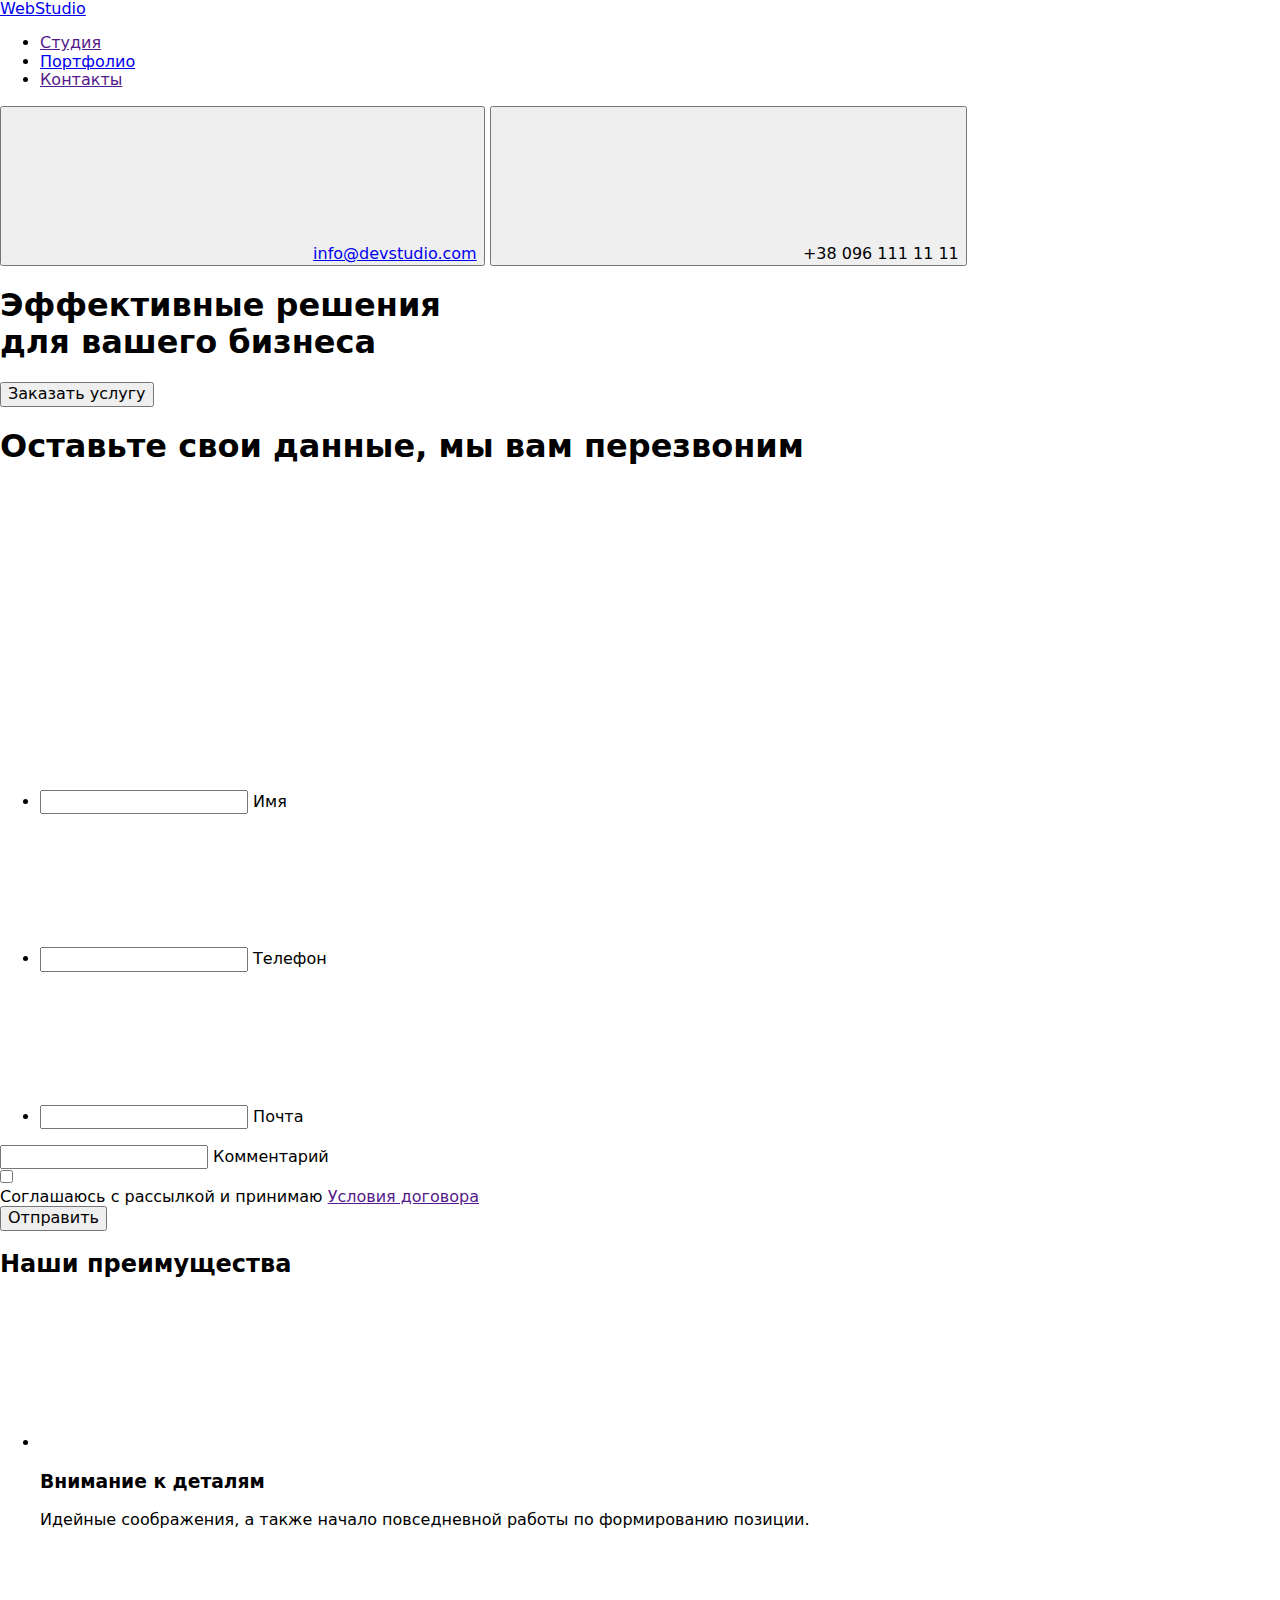
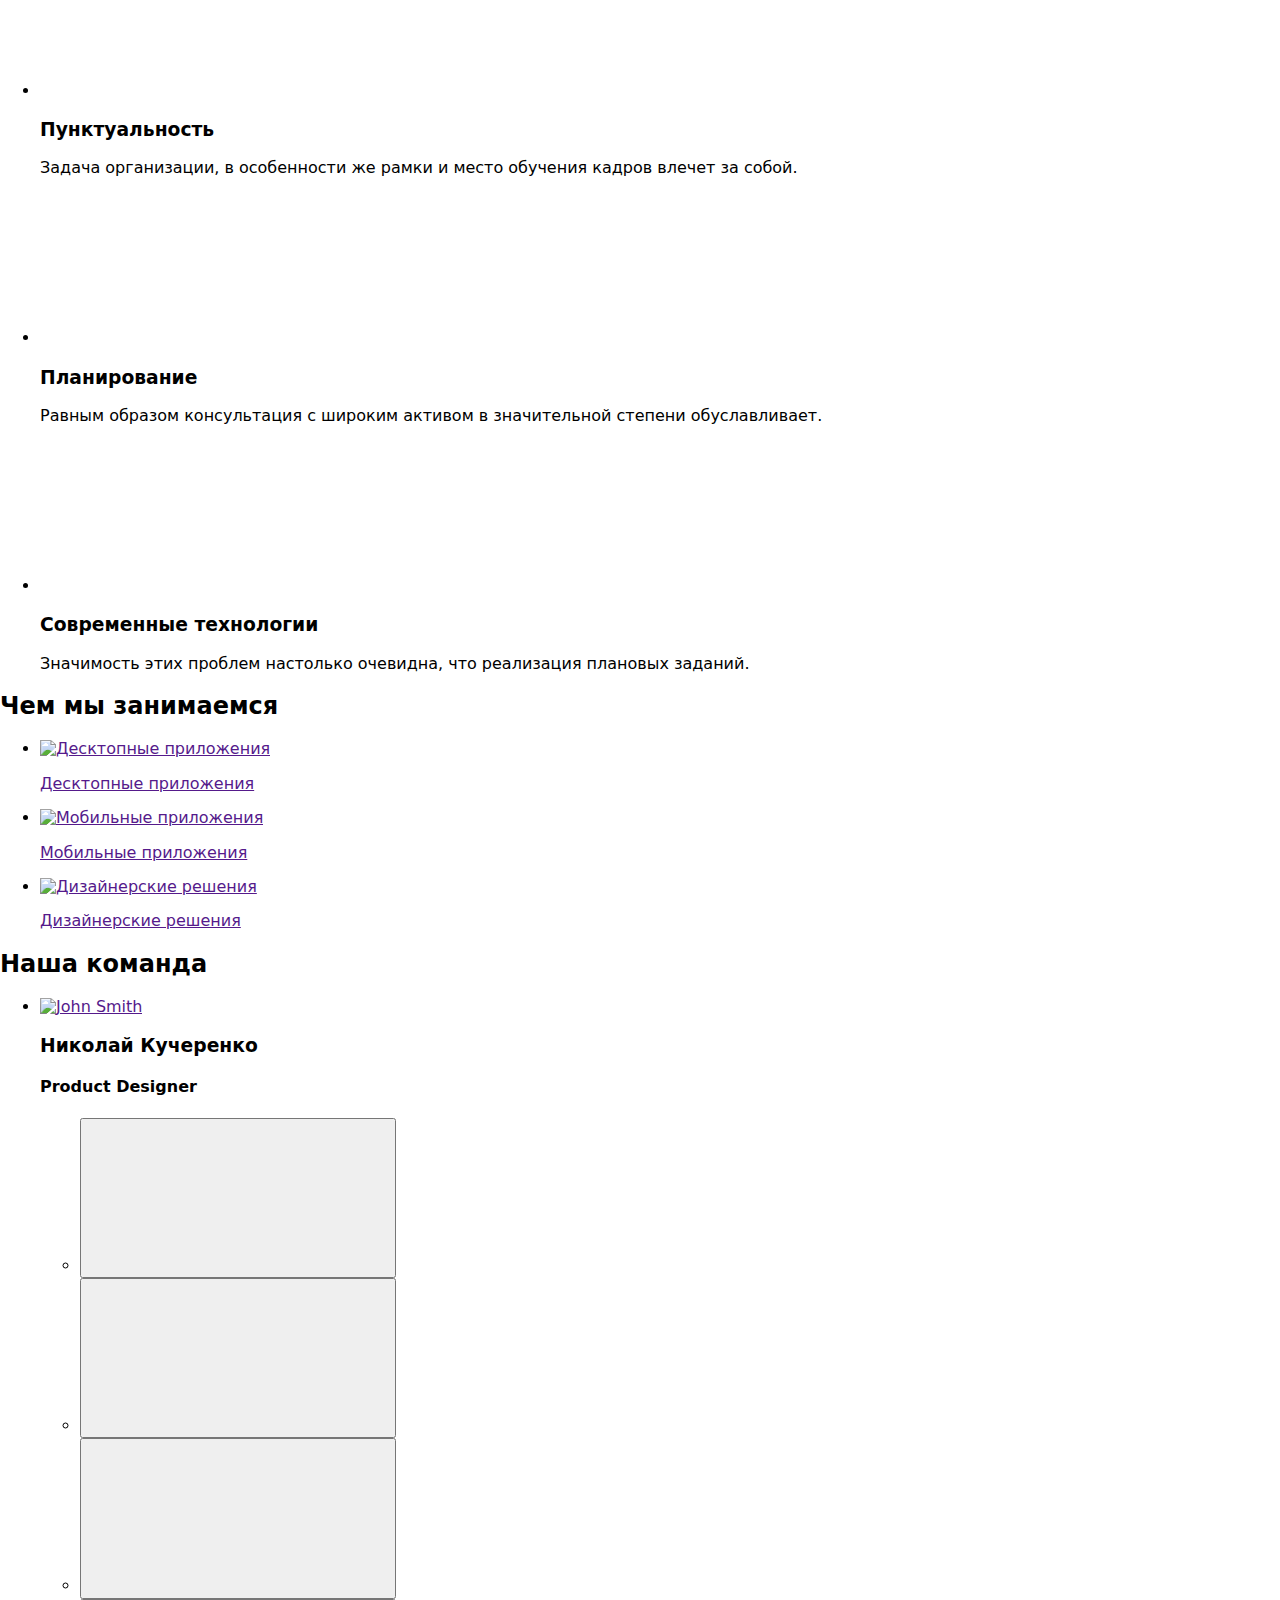
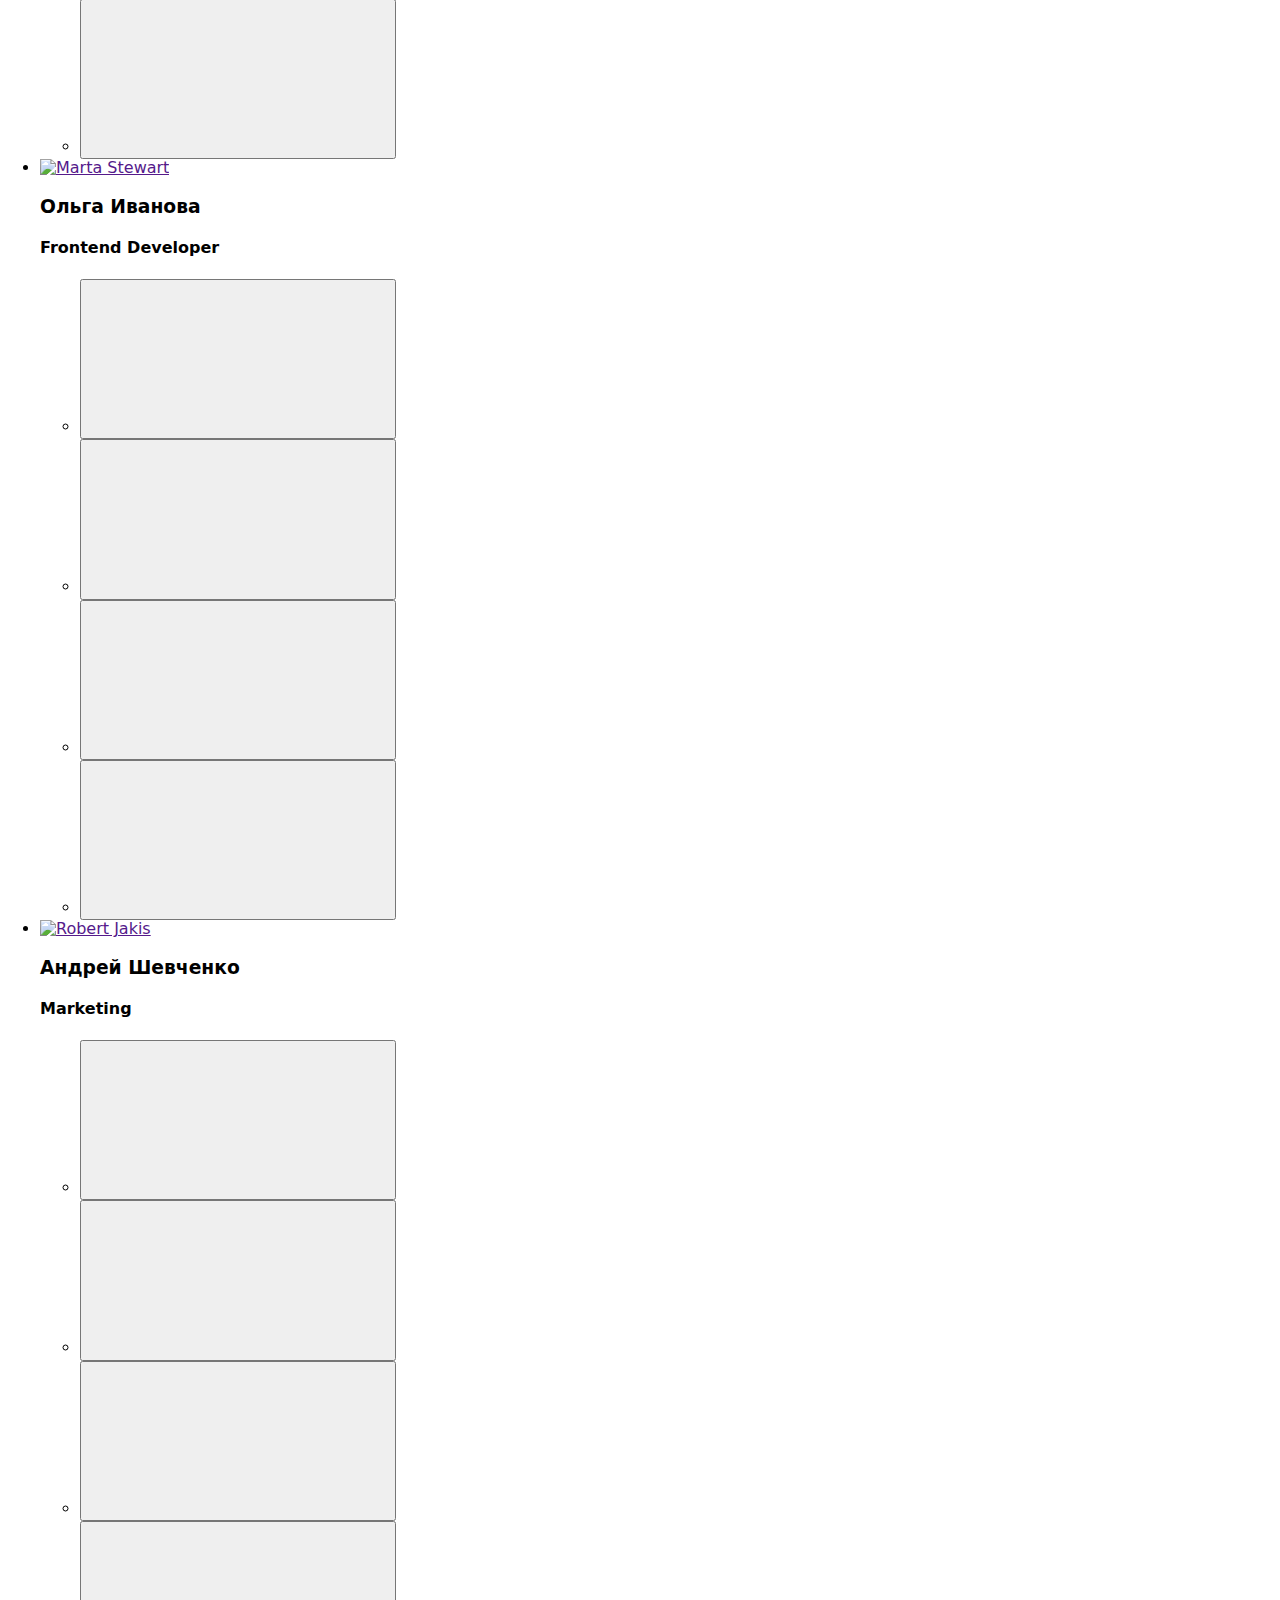
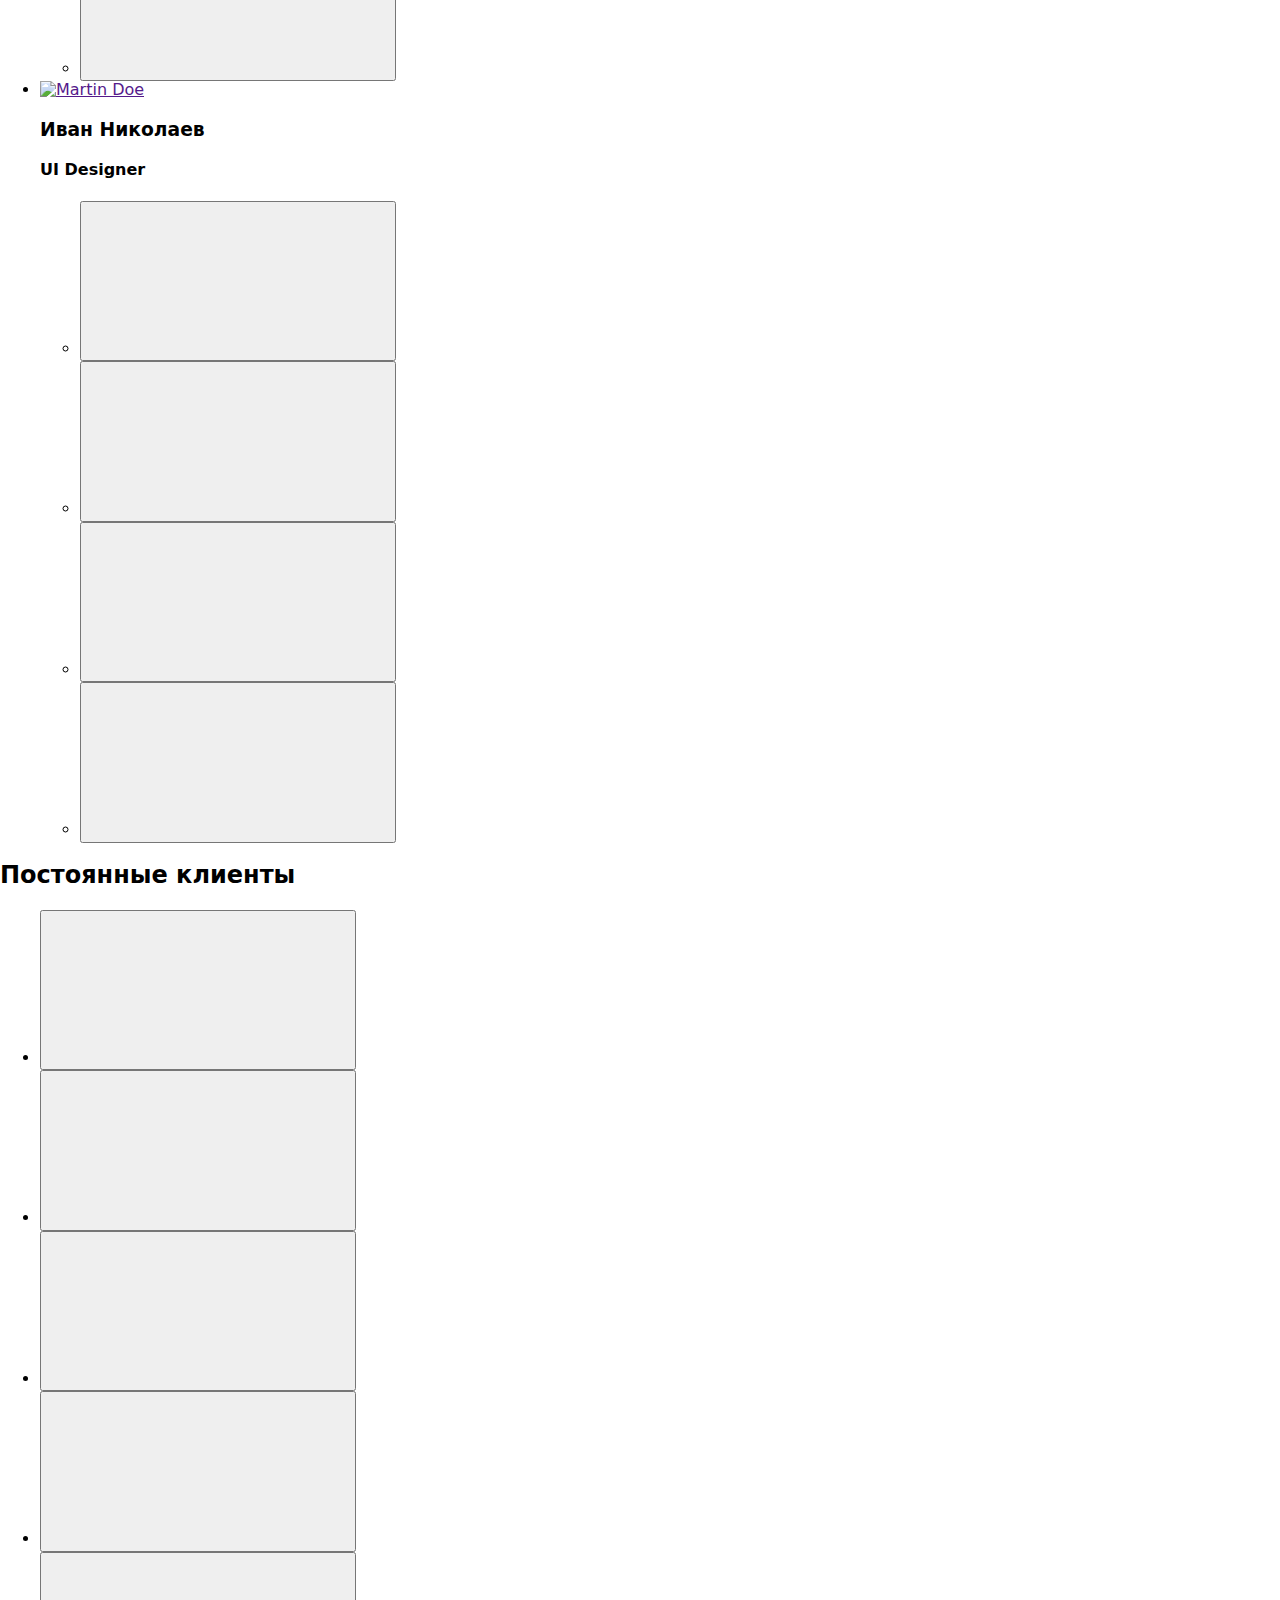
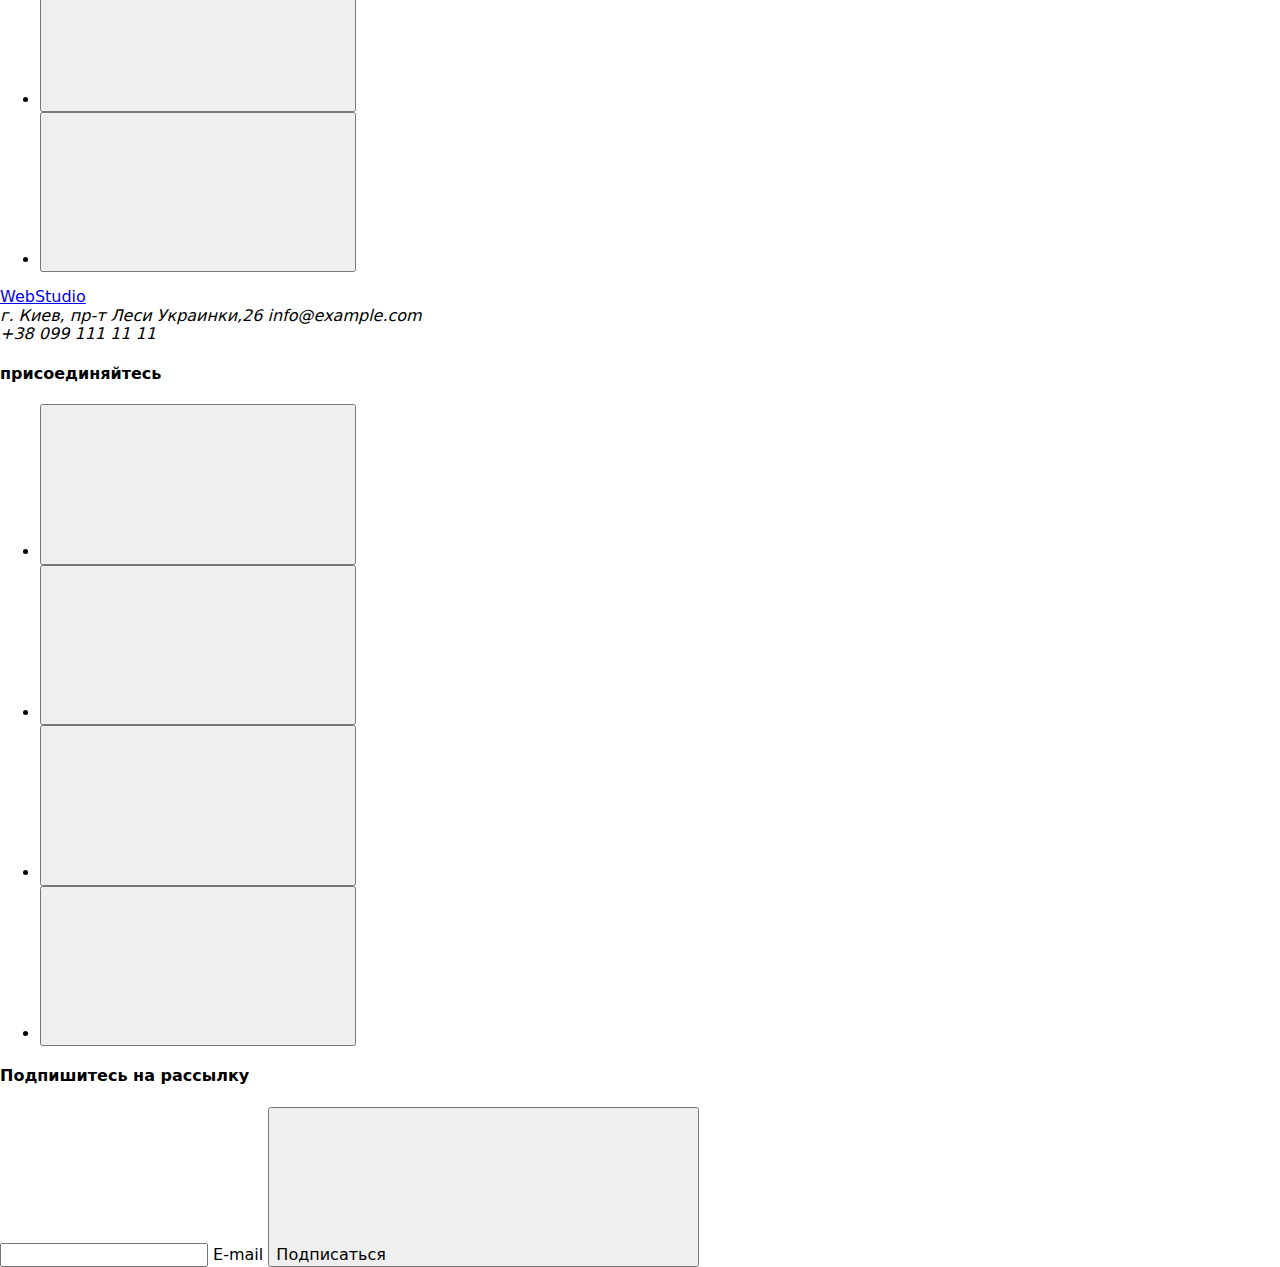
==== index.html @ 4870b4e9 "Add files via upload" ====
<!DOCTYPE html>
<html lang="ru">
  <head>
    <meta charset="UTF-8" />
    <meta name="viewport" content="width=device-width, initial-scale=1.0" />
    <title>Homework#1</title>
    <link href="https://fonts.googleapis.com/css2?family=Raleway:wght@400;700&family=Roboto:wght@400;700;900&display=swap" rel="stylesheet">
    <link rel="stylesheet" href="https://cdnjs.cloudflare.com/ajax/libs/modern-normalize/0.6.0/modern-normalize.min.css">
    <link rel="stylesheet" href="./css/style.css">
  </head>
  <body>
    <!-- header -->
      <header>
        <nav class="container no-margin">
          <div class="flex">
            <a class="logo" href="./index.html">Web<span class="black-logo">Studio</span></a>
            <ul class="list flex">
              <li><a class="nav-text interactive current " href="">Студия</a></li>
              <li><a class="nav-text interactive " href="./portfolio.html">Портфолио</a></li>
              <li><a class="nav-text interactive " href="">Контакты</a></li>
            </ul>
              <address class="flex adress">
                <div>
                  <button class="mail-button">
                    <svg class="mail-button-icon">
                    <use href="./img/sprite2.svg#icon-envelope"></use>
                    </svg>
                    <a class="e-mail-address" href="info@devstudio.com">info@devstudio.com</a>
                  </button>
                  <button class="mail-button">
                    <svg class="phone-icon">
                    <use href="./img/sprite2.svg#icon-phone"icon-phone></use>
                    </svg>
                    <span class="interactive">+38 096 111 11 11</span>
                  </button>
                </div>
              </address>
          </div>
        </nav>
      </header>
    <main>
    <!-- решения для бизнеса -->
      <section class="overlay">
        <div class="container hero">
          <h1  class="hero-title">Эффективные решения <br> для вашего бизнеса</h1>
            <button data-modal-open class="button primary">Заказать услугу</button>
              <div data-modal class="backdrop is-hidden">
                <div class="modal">
                  <h1 class="modal-title">Оставьте свои данные, мы вам перезвоним</h1>
                    <form class="form">
                      <svg data-modal-close  class="icon-cross">
                        <use href="./img/sprite3.svg#icon-cross"></use>
                      </svg>
                      <ul>
                        <li class="form-field">
                          <input class="space" type="text" name="name" id="name" placeholder=" ">
                          <label class="label" for="name">Имя</label>
                          <svg class="name icon">
                            <use href="./img/sprite3.svg#icon-name"></use>
                          </svg>
                        </li>
                        <li class="form-field">
                          <input class="space" type="text" name="tel" id="tel" placeholder=" ">
                          <label class="label" for="tel">Телефон</label>
                          <svg class="tel icon">
                            <use href="./img/sprite3.svg#icon-phone2"icon-phone2></use>
                          </svg>
                        </li>
                        <li class="form-field">
                          <input class="space" type="text" name="e-mail" id="e-mail" placeholder=" ">
                          <label class="label" for="e-mail">Почта</label>
                          <svg class="e-mail icon">
                            <use href="./img/sprite3.svg#icon-e-mail"></use>
                          </svg>
                        </li>
                      </ul>
                      <div class="comment">
                        <input class="comment-space" type="text" name="comment" id="comment">
                        <label class="label-comment" for="comment">Комментарий</label>
                      </div>
                      <div>
                        <label class="accept">
                          <input type="checkbox" name="checkbox">
                          <div class="accept-icon">Соглашаюсь с рассылкой и принимаю <a class="accent" href="">Условия договора</a></div>
                        </label>
                      </div>
                    
                  <button class="button primary">Отправить</button>
                  </form>
                </div>
              </div>
        </div>
      </section>
        <section class="section">
          <div class="container">
            <h2 class="no-margin opacity">Наши преимущества</h2>
              <ul class="flex qualities">
                <li>
                  <svg class="antenna"></svg>
                  
                    <h3 class="section-title">Внимание к деталям</h3>
                      <p class="paragraph">
                      Идейные соображения, а также начало повседневной работы по
                        формированию позиции.
                    </p>
                </li>
                <li class="block">
                  <svg class="clock"></svg>
                  
                    <h3 class="section-title">Пунктуальность</h3>
                      <p class="paragraph">
                        Задача организации, в особенности же рамки и место обучения кадров
                        влечет за собой.
                      </p>
                </li>
                <li class="block">
                  <svg class="diagram"></svg>
                  
                    <h3 class="section-title">Планирование</h3>
                      <p class="paragraph">
                        Равным образом консультация с широким активом в значительной
                        степени обуславливает.
                      </p>
                </li>
                <li class="block">
                  <svg class="astronaut"></svg>
                  
                    <h3 class="section-title">Современные технологии</h3>
                      <p class="paragraph">
                        Значимость этих проблем настолько очевидна, что реализация
                        плановых заданий.
                      </p>
                  </li>
                </ul>
            </div>
        </section>
    <!-- чем мы занимаемся -->
      <section class="section">
        <div class="container">
          <h2>Чем мы занимаемся</h2>
          <ul class="flex center just-cont">
            <li>
              
                <a href="">
                  <div class="section-item">
                <img src="./img/images/img1 (1).jpg" alt="Десктопные приложения" />
                <p class="section-text">Десктопные приложения</p>
              </div>
              </a>
            </li>
            <li>
              <a href="">
                <div class="section-item">
                <img
                  src="./img/images/img2 (1).jpg"
                  alt="Мобильные приложения"/>
                <p class="section-text">Мобильные приложения</p>
              </div>
              </a>
            </li>
            <li>
              <a href="">
                <div class="section-item">
                <img
                  src="./img/images/img3 (1).jpg"
                  alt="Дизайнерские решения"/>
                  <p class="section-text">Дизайнерские решения</p>
                </div>
                </a>
            </li>
          </ul>
        </div>
      </section>
    <!-- наша команда -->
      <section class="team-background">
        <div class="container pad">
          <h2>Наша команда</h2>
          <ul class="flex just-cont" lang="en">
            <li class="white-background">
              <a href="">
                <img src="./img/images/photo1 (1).jpg" alt="John Smith"
              /></a>
              <h3 class="interactive black-text">Николай Кучеренко</h3>
              <h4>Product Designer</h4>
              <ul class="flex around">
                <li>
                  <button class="social">
                    <svg class="social-icon">
                    <use href="./img/sprite.svg#icon-instagram"></use>
                    </svg>
                  </button>
                </li>
                <li>
                <button class="social">
                  <svg class="social-icon">
                    <use href="./img/sprite.svg#icon-twitter"></use>
                  </svg>
                </button>
                </li>
                <li>
                  <button class="social">
                    <svg class="social-icon">
                      <use href="./img/sprite.svg#icon-facebook"></use>
                    </svg>
                  </button>
                </li>
                <li>
                  <button class="social">
                    <svg class="social-icon">
                      <use href="./img/sprite.svg#icon-linkedin"></use>
                    </svg>
                  </button>
                </li>
              </ul>
            </li>
            <li class="white-background">
              <a href="">
                <img src="./img/images/photo2 (1).jpg" alt="Marta Stewart"
              /></a>
              <h3 class="interactive black-text">Ольга Иванова</h3>
              <h4>Frontend Developer</h4>
              <ul class="flex around">
                <li>
                  <button class="social">
                    <svg class="social-icon">
                      <use href="./img/sprite.svg#icon-instagram"></use>
                    </svg>
                  </button>
                </li>
                <li>
                  <button class="social">
                    <svg class="social-icon">
                      <use href="./img/sprite.svg#icon-twitter"></use>
                    </svg>
                  </button>
                </li>
                <li>
                  <button class="social">
                    <svg class="social-icon">
                      <use href="./img/sprite.svg#icon-facebook"></use>
                    </svg>
                  </button>
                </li>
                <li>
                  <button class="social">
                    <svg class="social-icon">
                      <use href="./img/sprite.svg#icon-linkedin"></use>
                    </svg>
                  </button>
                </li>
              </ul>
            </li>
            <li class="white-background">
              <a href="">
                <img src="./img/images/photo3 (1).jpg" alt="Robert Jakis"
              /></a>
              <h3 class="interactive black-text">Андрей Шевченко</h3>
              <h4>Marketing</h4>
              <ul class="flex around">
                <li>
                  <button class="social">
                    <svg class="social-icon">
                      <use href="./img/sprite.svg#icon-instagram"></use>
                    </svg>
                  </button>
                </li>
                <li>
                  <button class="social">
                    <svg class="social-icon">
                      <use href="./img/sprite.svg#icon-twitter"></use>
                    </svg>
                  </button>
                </li>
                <li>
                  <button class="social">
                    <svg class="social-icon">
                      <use href="./img/sprite.svg#icon-facebook"></use>
                    </svg>
                  </button>
                </li>
                <li>
                  <button class="social">
                    <svg class="social-icon">
                      <use href="./img/sprite.svg#icon-linkedin"></use>
                    </svg>
                  </button>
                </li>
              </ul>
            </li>
          
            </li>
            <li class="white-background">
              <a href="">
                <img src="./img/images/photo4 (1).jpg" alt="Martin Doe"
              /></a>
              <h3 class="interactive black-text">Иван Николаев</h3>
              <h4>UI Designer</h4>
              <ul class="flex around">
                <li>
                  <button class="social">
                    <svg class="social-icon">
                      <use href="./img/sprite.svg#icon-instagram"></use>
                    </svg>
                  </button>
                </li>
                <li>
                  <button class="social">
                    <svg class="social-icon">
                      <use href="./img/sprite.svg#icon-twitter"></use>
                    </svg>
                  </button>
                </li>
                <li>
                  <button class="social">
                    <svg class="social-icon">
                      <use href="./img/sprite.svg#icon-facebook"></use>
                    </svg>
                  </button>
                </li>
                <li>
                  <button class="social">
                    <svg class="social-icon">
                      <use href="./img/sprite.svg#icon-linkedin"></use>
                    </svg>
                  </button>
                </li>
              </ul>
            </li>
          </ul>
        </div>
      </section>
    <!-- постоянные клиенты -->
      <section>
        <div class="container">
        <h2>Постоянные клиенты</h2>
        <ul class="flex just-cont">
          <li>
            <button class="button-client">
              <svg class="button-icon-one">
              <use href="./img/sprite.svg#icon-logo1"></use>
              </svg>
            </button>
          </li>
          <li>
            <button class="button-client">
              <svg class="button-icon-two">
                <use href="./img/sprite.svg#icon-logo2"></use>
              </svg>
            </button>
          </li>
          <li>
            <button class="button-client">
              <svg class="button-icon-three">
                <use href="./img/sprite.svg#icon-logo3"></use>
              </svg>
            </button>
          </li>
          <li>
            <button class="button-client">
              <svg class="button-icon-four">
                <use href="./img/sprite.svg#icon-logo4"></use>
              </svg>
            </button>
          </li>
          <li>
          <button class="button-client">
            <svg class="button-icon-five">
              <use href="./img/sprite.svg#icon-logo5"></use>
            </svg>
          </button>
          </li>
          <li>
            <button class="button-client">
              <svg class="button-icon-six">
                <use href="./img/sprite.svg#icon-logo6"></use>
              </svg>
            </button>
          </li>
        </ul>
        </div>
      </section>
    </main>
    <!-- футер -->
    <footer class="bgcolor">
        <div class="container all-footer flex-base">
          <div class="footer-address">
            <a class="logo" href="./index.html">Web<span class="white">Studio</span></a>
              <address class="white">
              г. Киев, пр-т Леси Украинки,26 
              info@example.com <br>
              +38 099 111 11 11
              </address>
          </div>
          <div class="join">
            <h4>присоединяйтесь</h4>
          <ul class="flex nav-center adress">
            <li>
              <button class="social-footer">
                <svg class="social-footer-icon">
                  <use href="./img/sprite.svg#icon-instagram"></use>
                </svg>
              </button>
            </li>
            <li>
              <button class="social-footer">
                <svg class="social-footer-icon">
                  <use href="./img/sprite.svg#icon-twitter"></use>
                </svg>
              </button>
            </li>
            <li>
              <button class="social-footer">
                <svg class="social-footer-icon">
                  <use href="./img/sprite.svg#icon-facebook"></use>
                </svg>
              </button>
            </li>
            <li>
              <button class="social-footer">
                <svg class="social-footer-icon">
                  <use href="./img/sprite.svg#icon-linkedin"></use>
                </svg>
              </button>
            </li>
          </ul>
          </div>
          <div class="subscribe-section">
            <h4 class="footer flex">Подпишитесь на рассылку</h4>
            
            <form class="e-mail-button"  action="e-mail">
              <input class="subscribe" type="text" name="e-mail" placeholder=" " >
              <label class="e-mail" for="e-mail">E-mail</label>
              
            
              <button class="send ">Подписаться
                <svg class="send-icon">
                  <use href="./img/sprite3.svg#icon-icon-send"></use>
                </svg>
              </button>
            </form>
          
        </div>
    
    </footer>
    <script src="./js/modal.js"></script>
  </body>
</html>
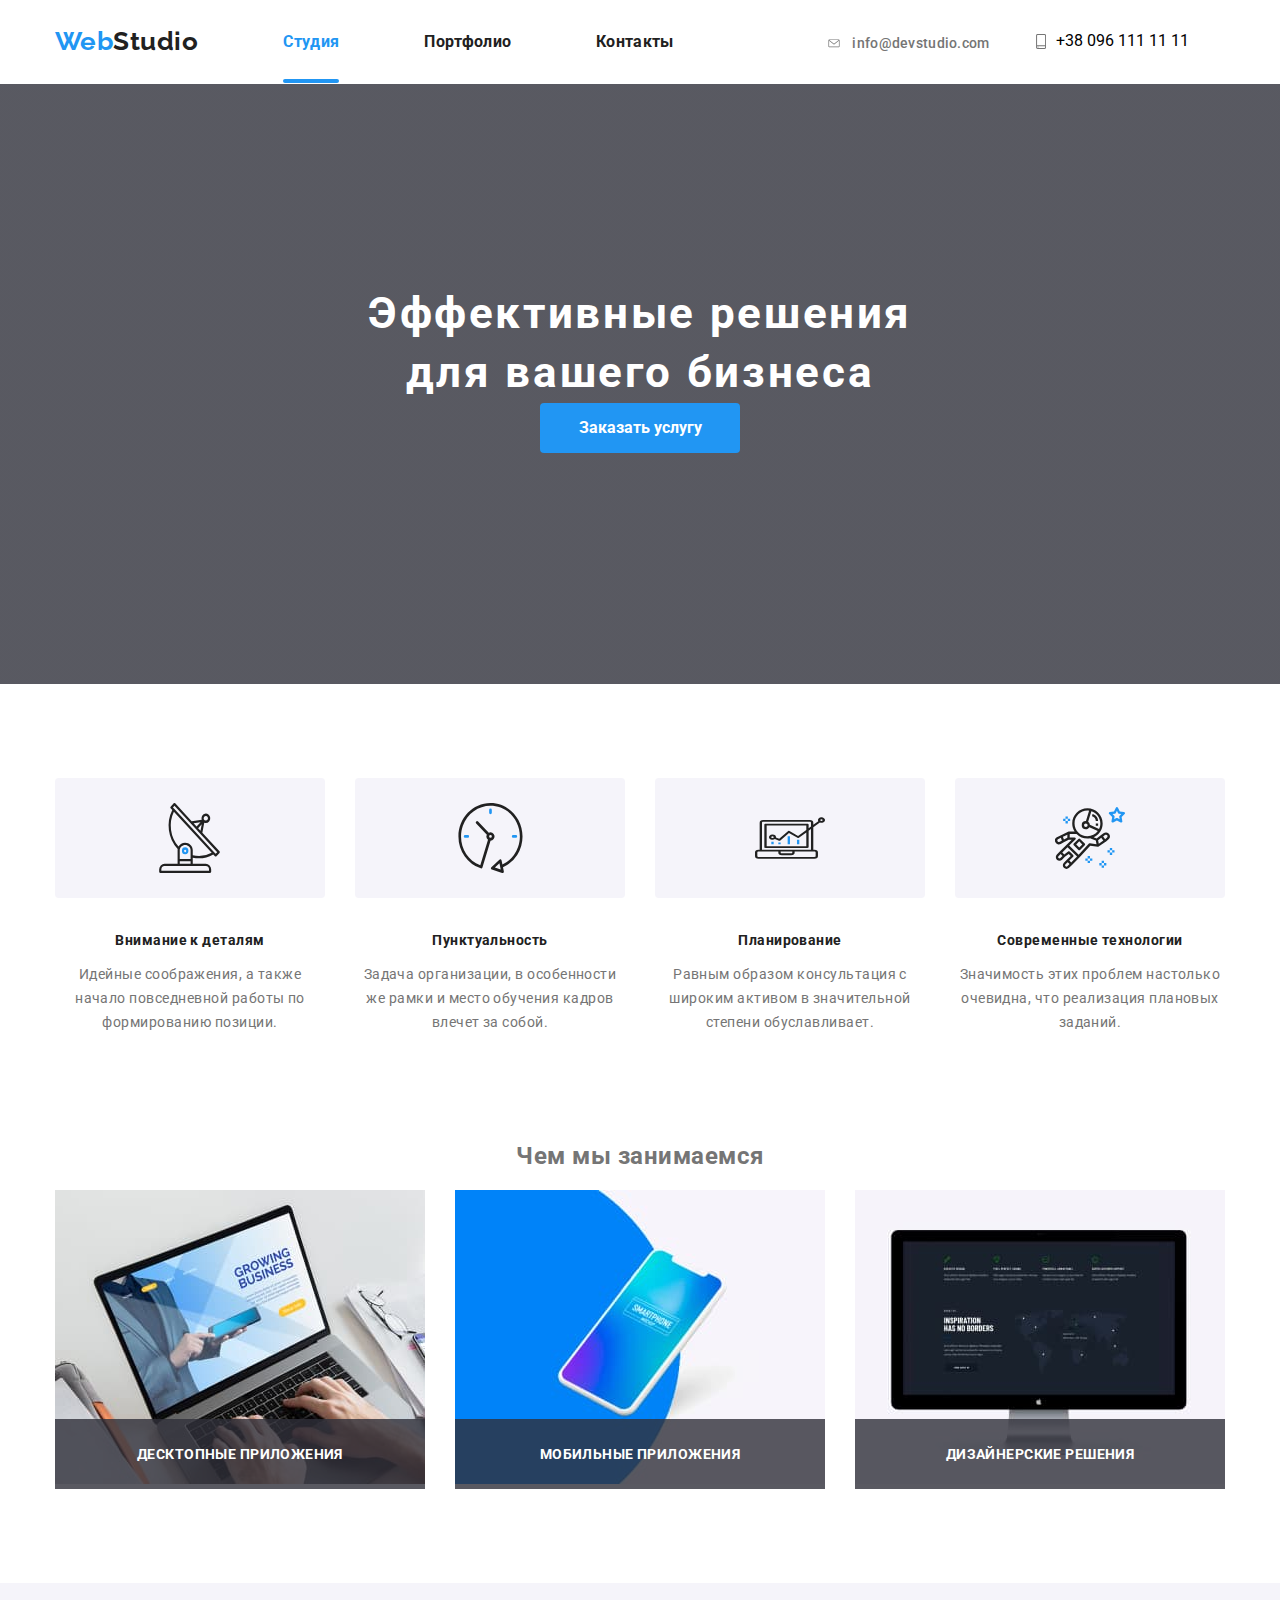
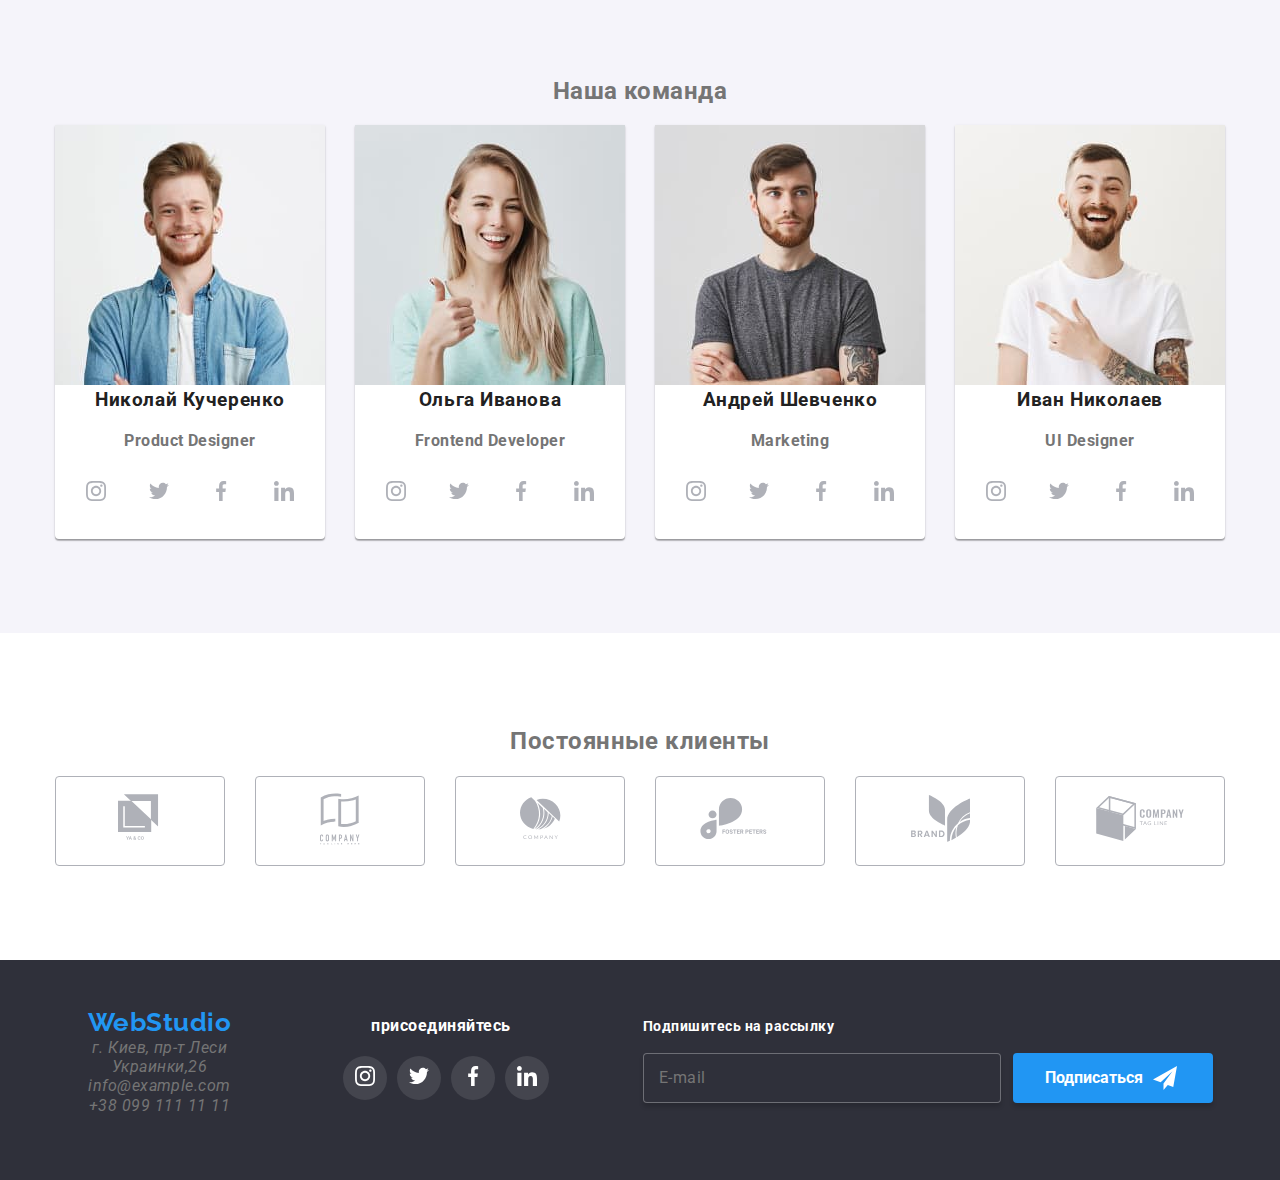
==== commit 84e479db: "sass" ====
--- a/index.html
+++ b/index.html
@@ -6,7 +6,7 @@
     <title>Homework#1</title>
     <link href="https://fonts.googleapis.com/css2?family=Raleway:wght@400;700&family=Roboto:wght@400;700;900&display=swap" rel="stylesheet">
     <link rel="stylesheet" href="https://cdnjs.cloudflare.com/ajax/libs/modern-normalize/0.6.0/modern-normalize.min.css">
-    <link rel="stylesheet" href="./css/style.css">
+    <link rel="stylesheet" href="./css/main.min.css">
   </head>
   <body>
     <!-- header -->
@@ -15,9 +15,9 @@
           <div class="flex">
             <a class="logo" href="./index.html">Web<span class="black-logo">Studio</span></a>
             <ul class="list flex">
-              <li><a class="nav-text interactive current " href="">Студия</a></li>
-              <li><a class="nav-text interactive " href="./portfolio.html">Портфолио</a></li>
-              <li><a class="nav-text interactive " href="">Контакты</a></li>
+              <li><a class="nav-text current " href="">Студия</a></li>
+              <li><a class="nav-text " href="./portfolio.html">Портфолио</a></li>
+              <li><a class="nav-text " href="">Контакты</a></li>
             </ul>
               <address class="flex adress">
                 <div>
@@ -31,7 +31,7 @@
                     <svg class="phone-icon">
                     <use href="./img/sprite2.svg#icon-phone"icon-phone></use>
                     </svg>
-                    <span class="interactive">+38 096 111 11 11</span>
+                    <span>+38 096 111 11 11</span>
                   </button>
                 </div>
               </address>
@@ -44,7 +44,7 @@
         <div class="container hero">
           <h1  class="hero-title">Эффективные решения <br> для вашего бизнеса</h1>
             <button data-modal-open class="button primary">Заказать услугу</button>
-              <div data-modal class="backdrop is-hidden">
+              <!-- <div data-modal class="backdrop is-hidden">
                 <div class="modal">
                   <h1 class="modal-title">Оставьте свои данные, мы вам перезвоним</h1>
                     <form class="form">
@@ -88,7 +88,7 @@
                   <button class="button primary">Отправить</button>
                   </form>
                 </div>
-              </div>
+              </div> -->
         </div>
       </section>
         <section class="section">
--- a/css/main.min.css
+++ b/css/main.min.css
@@ -0,0 +1,2 @@
+html{-webkit-box-sizing:border-box;box-sizing:border-box}ul{list-style:none;-webkit-padding-start:0;padding-inline-start:0;-webkit-margin-before:0;margin-block-start:0;-webkit-margin-after:0;margin-block-end:0}a{text-decoration:none}h1,h2,h3,h4,ul,p{margin-top:0}body{background:#ffffff;font-family:"Roboto", sans-serif;color:#757575;letter-spacing:0.03em;font-size:16px;line-height:1.2}.pad{padding-top:94px;padding-bottom:94px}.container{position:relative;margin-left:auto;margin-right:auto;padding-left:15px;padding-right:15px;width:1200px;text-align:center}section{margin-bottom:94px}.list{list-style:none;color:#212121}.flex{display:-webkit-box;display:-ms-flexbox;display:flex;-webkit-box-align:center;-ms-flex-align:center;align-items:center}.button{font-family:inherit;display:inline-block;border-radius:4px;margin:0;padding:0}.form-field{position:relative}.flex-container{display:-webkit-box;display:-ms-flexbox;display:flex;-ms-flex-wrap:wrap;flex-wrap:wrap}.flex-element{width:370px;margin-right:30px;margin-bottom:30px}.logo{font-family:"Raleway", sans-serif;font-weight:700;color:#2196f3;font-size:26px;line-height:1.2}.black-logo{color:#212121}.nav-text.current{color:#2196f3}.no-margin{margin-bottom:0}.nav-text{color:#212121;font-family:"Roboto", sans-serif;font-weight:700;letter-spacing:0.02em;margin-left:50px;display:block;padding-top:32px;padding-bottom:32px}.nav-text:first-child{margin-left:85px}.nav-text:hover,.nav-text:focus{color:#2196f3;-webkit-transition:250ms cubic-bezier(0.4, 0, 0.2, 1);transition:250ms cubic-bezier(0.4, 0, 0.2, 1)}.current{position:relative;display:block}.current::after{content:"";width:100%;height:4px;position:absolute;display:block;bottom:0;background-color:#2196f3;border-radius:2px}.header-margin{margin-bottom:94px}.adress{margin-left:auto}.mail-button{display:-webkit-inline-box;display:-ms-inline-flexbox;display:inline-flex;-webkit-box-align:center;-ms-flex-align:center;align-items:center;border-style:none;padding-top:32px;padding-bottom:32px;background-color:#fff;text-decoration:none;margin-right:30px;cursor:pointer}.mail-button-icon{height:11.2px;width:16px;margin-right:10px;fill:#757575}.mail-button:hover .mail-button-icon{fill:#2196f3;-webkit-transition:250ms cubic-bezier(0.4, 0, 0.2, 1);transition:250ms cubic-bezier(0.4, 0, 0.2, 1)}.phone-icon{height:15px;width:10px;margin-right:10px;fill:#757575}.mail-button:hover .phone-icon{fill:#2196f3;-webkit-transition:250ms cubic-bezier(0.4, 0, 0.2, 1);transition:250ms cubic-bezier(0.4, 0, 0.2, 1)}.e-mail-address{color:#757575;font-weight:500;font-size:14px;line-height:1.2;letter-spacing:0.02em}.mail-button:hover .e-mail-address{color:#2196f3;-webkit-transition:250ms cubic-bezier(0.4, 0, 0.2, 1);transition:250ms cubic-bezier(0.4, 0, 0.2, 1)}.overlay{background-image:-webkit-gradient(linear, left top, right top, from(rgba(47,48,58,0.8)), to(rgba(47,48,58,0.8))),url("../../img/images/header img.jpg");background-image:linear-gradient(to right, rgba(47,48,58,0.8), rgba(47,48,58,0.8)),url("../../img/images/header img.jpg");height:600px;max-width:1600px;margin-left:auto;margin-right:auto}.hero-title{font-weight:900px;font-size:44px;line-height:1.36;letter-spacing:0.06em;color:#fff;padding:200px 252px;padding-bottom:0px;margin-bottom:0}.hero-order{font-weight:700;font-size:16px;line-height:1.87px;letter-spacing:0.06em;margin-top:30px;margin-bottom:200px}.button.primary{color:#fff;background-color:#2196f3;font-weight:700;font-size:16px;line-height:30px;cursor:pointer;padding:10px 32px;border:none;width:200px;height:50px}.button{font-family:inherit;display:inline-block;border-radius:4px}.modal{position:absolute;width:528px;height:581px;-webkit-box-shadow:0px 2px 1px rgba(0,0,0,0.2),0px 1px 1px rgba(0,0,0,0.14),0px 1px 3px rgba(0,0,0,0.12);box-shadow:0px 2px 1px rgba(0,0,0,0.2),0px 1px 1px rgba(0,0,0,0.14),0px 1px 3px rgba(0,0,0,0.12);left:536px;top:160px;background-color:#fff;border-radius:4px}.modal-title{font-weight:700px;font-size:20px;line-height:1.2;text-align:center;letter-spacing:0.03em;color:#212121;margin-top:40px;margin-left:40px;margin-right:40px;margin-bottom:30px}.backdrop{position:fixed;width:1600px;height:1024px;left:0px;top:0px;background:rgba(0,0,0,0.2);z-index:3}.backdrophidden{opacity:0;pointer-events:none}.space{position:relative;border:1px solid rgba(33,33,33,0.2);-webkit-box-sizing:border-box;box-sizing:border-box;border-radius:4px;width:448px;height:40px;margin-bottom:28px;cursor:pointer;padding-left:42px}.space:focus+.label{color:#2196f3;-webkit-transform:translateY(-32px);transform:translateY(-32px)}.space:not(:placeholder-shown)+label{-webkit-transform:translateY(-36px);transform:translateY(-36px)}.space:focus ~ .icon{fill:var(--accent-color)}.space:hover,.space:focus{border:1px solid #2196F3}.label{position:absolute;left:82px;top:12px;bottom:12px;font-weight:400px;font-size:14px;line-height:1.2;letter-spacing:0.01em}.comment{position:relative}.label-comment{position:absolute;left:57px;top:12px;bottom:12px;font-weight:400px;font-size:14px;line-height:1.2;letter-spacing:0.01em}.comment:focus .label-comment{color:#2196f3;-webkit-transform:translateY(-36px);transform:translateY(-36px)}.comment-space:focus+.label-comment{color:#2196f3;-webkit-transform:translateY(-32px);transform:translateY(-32px)}.comment-space{border:1px solid rgba(33,33,33,0.2);-webkit-box-sizing:border-box;box-sizing:border-box;border-radius:4px;width:448px;height:120px;cursor:pointer;margin-bottom:20px}.name.icon{position:absolute;width:12px;height:12px;top:14px;left:60px}.tel.icon{position:absolute;width:13px;height:13px;top:13.26px;left:60px}.e-mail.icon{position:absolute;width:15px;height:12px;top:14px;left:60px}.accept{display:-webkit-box;display:-ms-flexbox;display:flex;-webkit-box-align:center;-ms-flex-align:center;align-items:center;margin-left:54px;margin-bottom:30px;font-weight:400px;font-size:14px;line-height:1.7;letter-spacing:0.03em}.icon-cross{position:absolute;top:8px;right:8px;width:30px;height:30px;border:1px solid rgba(0,0,0,0.1);border-radius:50%;padding:7px;cursor:pointer}.accent{color:#2196f3}.checkbox{position:absolute;width:1px;height:1px;margin:-1px;padding:0;border:0;clip:rect(0 0 0 0);overflow:hidden}.accept-icon{margin-left:9px}.checkbox:checked+.accept-icon{background-color:#2196f3;background-image:url("../../img/vector/icon check.svg");background-size:contain;background-color:transparent}.opacity{position:absolute;opacity:0}.block{margin-left:30px}.antenna{display:inline-block;height:120px;width:270px;margin-bottom:30px;border-radius:4px;border-style:none;background-color:#F5F4FA;background-image:url("../../img/vector/antenna 1.svg");background-size:65.32px 70px;background-repeat:no-repeat;background-position:center}.clock{display:inline-block;height:120px;width:270px;border-radius:4px;border-style:none;background-color:#F5F4FA;margin-bottom:30px;background-image:url("../../img/vector/clock 1.svg");background-size:66.96px 70px;background-repeat:no-repeat;background-position:center}.diagram{display:inline-block;height:120px;width:270px;border-radius:4px;border-style:none;background-color:#F5F4FA;margin-bottom:30px;background-image:url("../../img/vector/diagram 1.svg");background-size:70px 53.69px;background-repeat:no-repeat;background-position:center}.astronaut{display:inline-block;height:120px;width:270px;border-radius:4px;border-style:none;background-color:#F5F4FA;margin-bottom:30px;background-image:url("../../img/vector/astronaut.svg");background-size:70px 70px;background-repeat:no-repeat;background-position:center}.section-title{font-size:14px;line-height:16px;color:#212121}.paragraph{font-size:14px;line-height:24px;color:#757575}.just-cont{-webkit-box-pack:justify;-ms-flex-pack:justify;justify-content:space-between}.section-item{position:relative}.section-text{content:"";position:absolute;width:100%;height:70px;background-color:rgba(47,48,58,0.8);bottom:0;color:#fff;font-weight:bold;text-transform:uppercase;font-size:14px;line-height:1.2;letter-spacing:0.03em;margin:0;padding-top:27px}.team-background{background-color:#F5F4FA}.white-background{background-color:#fff;-webkit-box-shadow:0px 2px 1px rgba(0,0,0,0.2),0px 1px 1px rgba(0,0,0,0.14),0px 1px 3px rgba(0,0,0,0.12);box-shadow:0px 2px 1px rgba(0,0,0,0.2),0px 1px 1px rgba(0,0,0,0.14),0px 1px 3px rgba(0,0,0,0.12);border-radius:0px 0px 4px 4px}.black-text{color:#212121;letter-spacing:0.03em}.around{-webkit-box-pack:space-evenly;-ms-flex-pack:space-evenly;justify-content:space-evenly}.social{display:inline-block;height:44px;width:44px;border-radius:50%;border-style:none;padding:0;margin:0;background-color:#fff;cursor:pointer;margin-bottom:24px}.social:hover{background-color:#2196f3;-webkit-transition:250ms cubic-bezier(0.4, 0, 0.2, 1);transition:250ms cubic-bezier(0.4, 0, 0.2, 1)}.social-icon{width:20px;height:20px;fill:#AFB1B8}.social:hover .social-icon{fill:white;-webkit-transition:250ms cubic-bezier(0.4, 0, 0.2, 1);transition:250ms cubic-bezier(0.4, 0, 0.2, 1)}.button-client{-webkit-box-sizing:border-box;box-sizing:border-box;border-radius:4px;width:170px;height:90px;border:1px solid #AFB1B8;background-color:#fff;cursor:pointer}.button-client:hover,.button-client:focus{border-color:#2196f3;-webkit-transition:250ms cubic-bezier(0.4, 0, 0.2, 1);transition:250ms cubic-bezier(0.4, 0, 0.2, 1)}.button-icon-one{width:44.27px;height:49.23px;fill:#AFB1B8}.button-client:hover .button-icon-one{fill:#2196f3;-webkit-transition:250ms cubic-bezier(0.4, 0, 0.2, 1);transition:250ms cubic-bezier(0.4, 0, 0.2, 1)}.button-icon-two{width:40px;height:52px;fill:#AFB1B8}.button-client:hover .button-icon-two{fill:#2196f3;-webkit-transition:250ms cubic-bezier(0.4, 0, 0.2, 1);transition:250ms cubic-bezier(0.4, 0, 0.2, 1)}.button-icon-three{width:41px;height:42.6px;fill:#AFB1B8}.button-client:hover .button-icon-three{fill:#2196f3;-webkit-transition:250ms cubic-bezier(0.4, 0, 0.2, 1);transition:250ms cubic-bezier(0.4, 0, 0.2, 1)}.button-icon-four{width:79.66px;height:42.02px;fill:#AFB1B8}.button-client:hover .button-icon-four{fill:#2196f3;-webkit-transition:250ms cubic-bezier(0.4, 0, 0.2, 1);transition:250ms cubic-bezier(0.4, 0, 0.2, 1)}.button-icon-five{width:59px;height:47px;fill:#AFB1B8}.button-icon-five .button-client:hover .button-icon-five{fill:#2196f3;-webkit-transition:250ms cubic-bezier(0.4, 0, 0.2, 1);transition:250ms cubic-bezier(0.4, 0, 0.2, 1)}.button-icon-six{width:88.48px;height:45.44px;fill:#AFB1B8}.button-client:hover .button-icon-six{fill:#2196f3;-webkit-transition:250ms cubic-bezier(0.4, 0, 0.2, 1);transition:250ms cubic-bezier(0.4, 0, 0.2, 1)}.footer{font-weight:700;font-size:14px;line-height:1.2;color:#fff}.bgcolor{background-color:#2f303a;text-align:center}.flex-base{display:-webkit-box;display:-ms-flexbox;display:flex;-webkit-box-align:baseline;-ms-flex-align:baseline;align-items:baseline}.join{margin-left:69px;margin-right:94px;margin-top:56px;margin-bottom:56px;color:#fff}.social-footer{display:inline-block;height:44px;width:44px;border-radius:50%;border-style:none;padding:0;margin:0;background-color:rgba(255,255,255,0.1);cursor:pointer;margin-bottom:24px;margin-left:10px}.social-footer:hover{background-color:#2196f3;-webkit-transition:250ms cubic-bezier(0.4, 0, 0.2, 1);transition:250ms cubic-bezier(0.4, 0, 0.2, 1)}.subscribe-section{margin-right:12px}.subscribe{width:358px;height:50px;border:1px solid rgba(255,255,255,0.3);-webkit-box-sizing:border-box;box-sizing:border-box;-webkit-box-shadow:0px 4px 4px rgba(0,0,0,0.15);box-shadow:0px 4px 4px rgba(0,0,0,0.15);border-radius:4px;background-color:#2f303a}.e-mail{position:absolute;top:15px;left:16px}.subscribe:focus+.e-mail{color:transparent}.subscribe:not(:placeholder-shown)+.subscribe:focus+.e-mail{color:transparent}.e-mail-button{display:-webkit-box;display:-ms-flexbox;display:flex;position:relative}.social-footer-icon{width:20px;height:20px;fill:#fff}.send{display:-webkit-box;display:-ms-flexbox;display:flex;-webkit-box-align:center;-ms-flex-align:center;align-items:center;-ms-flex-item-align:center;align-self:center;color:#fff;background-color:#2196f3;font-weight:700;font-size:16px;line-height:30px;cursor:pointer;padding:10px 32px;border:none;min-width:200px;height:50px;-webkit-box-shadow:0px 4px 4px rgba(0,0,0,0.15);box-shadow:0px 4px 4px rgba(0,0,0,0.15);border-radius:4px;margin-left:12px}.send-icon{width:24px;height:24px;margin-left:10px}.portfolio-nav{display:-webkit-inline-box;display:-ms-inline-flexbox;display:inline-flex;border:none;margin:0;padding:6px 22px;border-radius:4px;background-color:#F5F4FA;color:#212121;font-weight:700;font-size:1.6;cursor:pointer}.portfolio-nav:hover,.portfolio-nav:focus{background-color:#2196f3;color:#fff;-webkit-transition:250ms cubic-bezier(0.4, 0, 0.2, 1);transition:250ms cubic-bezier(0.4, 0, 0.2, 1)}.nav-center{-webkit-box-pack:center;-ms-flex-pack:center;justify-content:center}.m-n{margin-right:8px}.border{border:1px solid #EEEEEE;cursor:pointer}.border:hover,.border:focus{-webkit-box-shadow:1px 4px 6px rgba(0,0,0,0.16),0px 4px 4px rgba(0,0,0,0.06),0px 1px 1px rgba(0,0,0,0.12);box-shadow:1px 4px 6px rgba(0,0,0,0.16),0px 4px 4px rgba(0,0,0,0.06),0px 1px 1px rgba(0,0,0,0.12);-webkit-transition:250ms cubic-bezier(0.4, 0, 0.2, 1);transition:250ms cubic-bezier(0.4, 0, 0.2, 1)}.our-projects{position:relative;margin-bottom:20px}.wow{position:relative;overflow:hidden}.projects-overlay{display:inline-block;position:absolute;top:0;left:0;width:100%;height:100%;background-color:rgba(33,150,243,0.9);-webkit-transform:translateY(100%);transform:translateY(100%);pointer-events:none;-webkit-transition:250ms cubic-bezier(0.4, 0, 0.2, 1);transition:250ms cubic-bezier(0.4, 0, 0.2, 1)}.projects-description{display:block;position:absolute;font-weight:400px;opacity:1;width:370px;height:100%;text-align:center;font-size:18px;line-height:1.55;letter-spacing:0.03em;top:63px}.black-item{letter-spacing:0.06em;color:#212121;margin-bottom:4px;-webkit-box-align:start;-ms-flex-align:start;align-items:flex-start;text-align:start;padding-left:24px}.kind-of-projects{margin-bottom:20px;text-align:start;padding-left:24px}.flex-element:nth-child(3n){margin-right:0}.flex-element:nth-last-child(-n+3){margin-bottom:0}.border:hover .projects-overlay{-webkit-transform:translateY(0%);transform:translateY(0%);-webkit-transition:250ms cubic-bezier(0.4, 0, 0.2, 1);transition:250ms cubic-bezier(0.4, 0, 0.2, 1);color:#fff}
+/*# sourceMappingURL=main.min.css.map */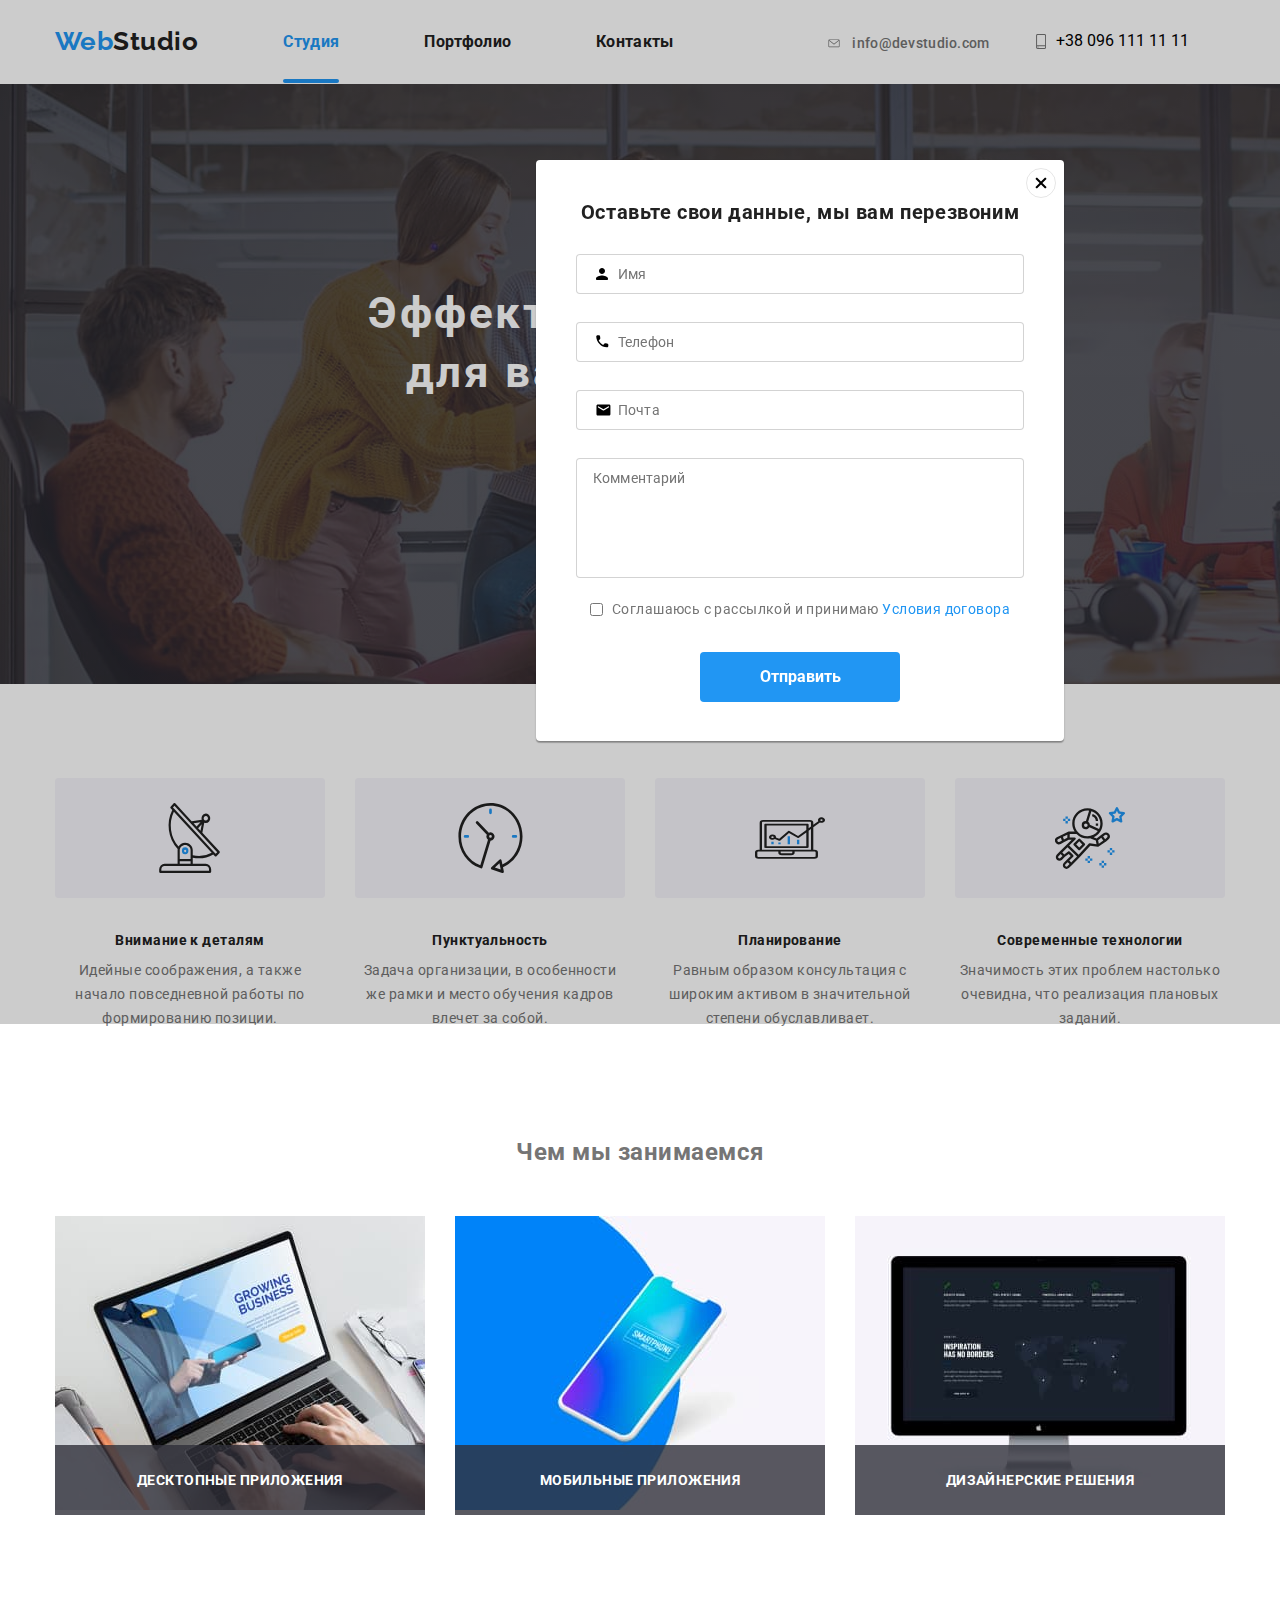
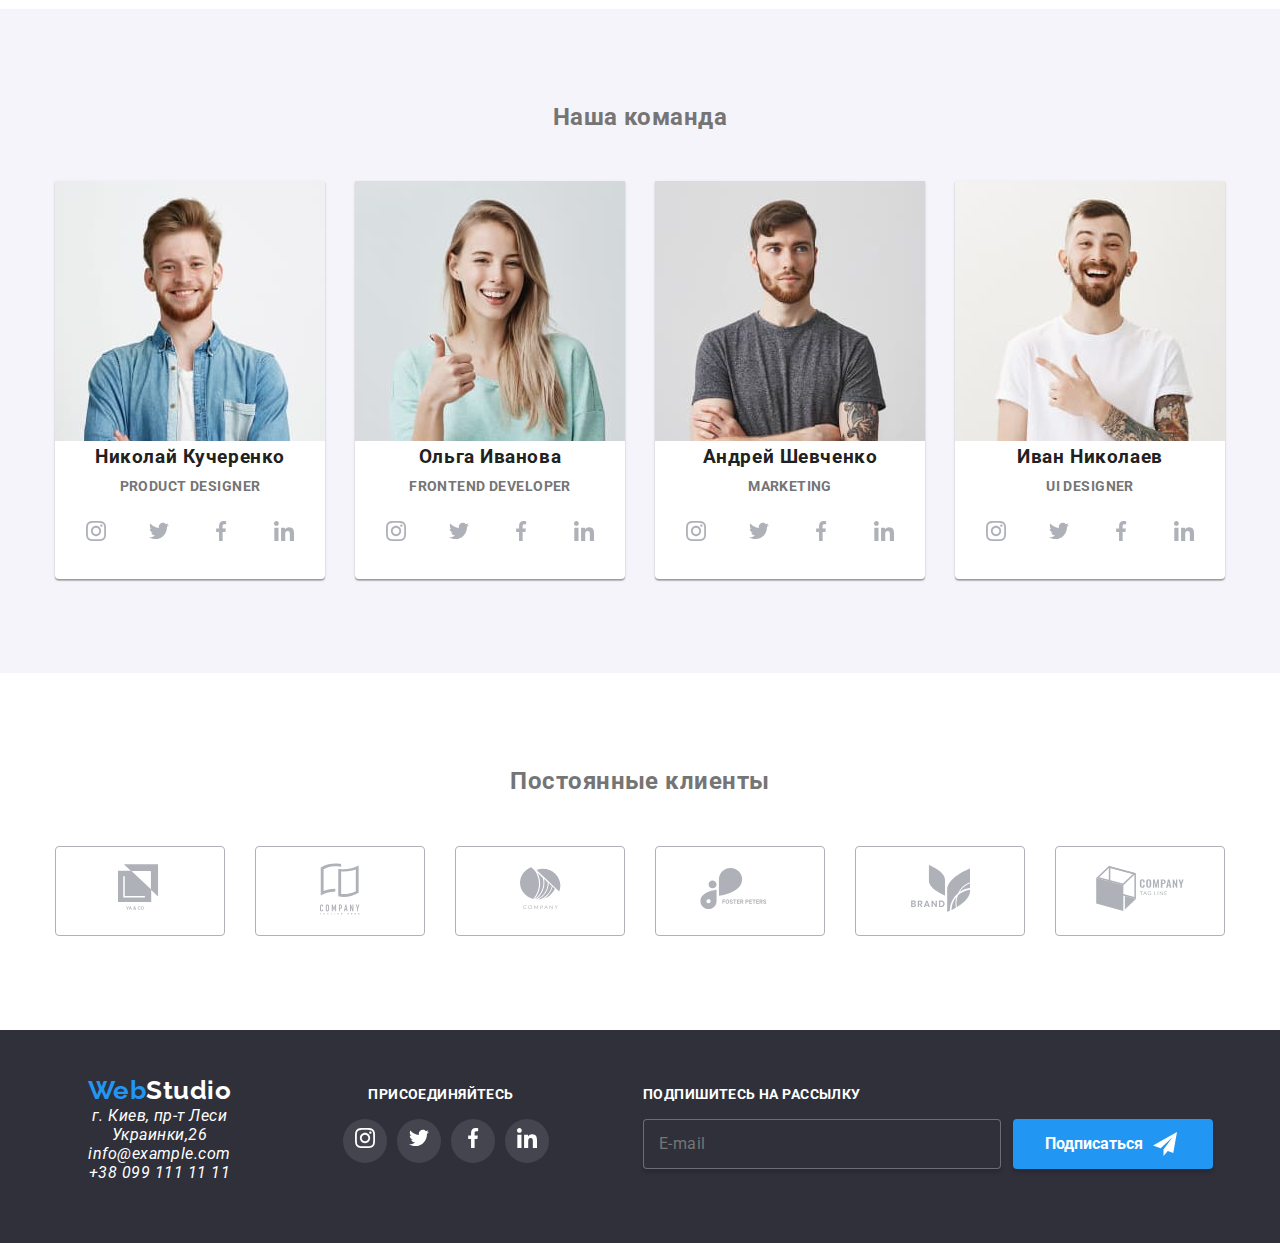
==== commit 01cce55a: "Update index.html" ====
--- a/index.html
+++ b/index.html
@@ -44,7 +44,7 @@
         <div class="container hero">
           <h1  class="hero-title">Эффективные решения <br> для вашего бизнеса</h1>
             <button data-modal-open class="button primary">Заказать услугу</button>
-              <!-- <div data-modal class="backdrop is-hidden">
+              <div data-modal class="backdrop is-hidden">
                 <div class="modal">
                   <h1 class="modal-title">Оставьте свои данные, мы вам перезвоним</h1>
                     <form class="form">
@@ -88,7 +88,7 @@
                   <button class="button primary">Отправить</button>
                   </form>
                 </div>
-              </div> -->
+              </div>
         </div>
       </section>
         <section class="section">
--- a/css/main.min.css
+++ b/css/main.min.css
@@ -1,2 +1,2 @@
-html{-webkit-box-sizing:border-box;box-sizing:border-box}ul{list-style:none;-webkit-padding-start:0;padding-inline-start:0;-webkit-margin-before:0;margin-block-start:0;-webkit-margin-after:0;margin-block-end:0}a{text-decoration:none}h1,h2,h3,h4,ul,p{margin-top:0}body{background:#ffffff;font-family:"Roboto", sans-serif;color:#757575;letter-spacing:0.03em;font-size:16px;line-height:1.2}.pad{padding-top:94px;padding-bottom:94px}.container{position:relative;margin-left:auto;margin-right:auto;padding-left:15px;padding-right:15px;width:1200px;text-align:center}section{margin-bottom:94px}.list{list-style:none;color:#212121}.flex{display:-webkit-box;display:-ms-flexbox;display:flex;-webkit-box-align:center;-ms-flex-align:center;align-items:center}.button{font-family:inherit;display:inline-block;border-radius:4px;margin:0;padding:0}.form-field{position:relative}.flex-container{display:-webkit-box;display:-ms-flexbox;display:flex;-ms-flex-wrap:wrap;flex-wrap:wrap}.flex-element{width:370px;margin-right:30px;margin-bottom:30px}.logo{font-family:"Raleway", sans-serif;font-weight:700;color:#2196f3;font-size:26px;line-height:1.2}.black-logo{color:#212121}.nav-text.current{color:#2196f3}.no-margin{margin-bottom:0}.nav-text{color:#212121;font-family:"Roboto", sans-serif;font-weight:700;letter-spacing:0.02em;margin-left:50px;display:block;padding-top:32px;padding-bottom:32px}.nav-text:first-child{margin-left:85px}.nav-text:hover,.nav-text:focus{color:#2196f3;-webkit-transition:250ms cubic-bezier(0.4, 0, 0.2, 1);transition:250ms cubic-bezier(0.4, 0, 0.2, 1)}.current{position:relative;display:block}.current::after{content:"";width:100%;height:4px;position:absolute;display:block;bottom:0;background-color:#2196f3;border-radius:2px}.header-margin{margin-bottom:94px}.adress{margin-left:auto}.mail-button{display:-webkit-inline-box;display:-ms-inline-flexbox;display:inline-flex;-webkit-box-align:center;-ms-flex-align:center;align-items:center;border-style:none;padding-top:32px;padding-bottom:32px;background-color:#fff;text-decoration:none;margin-right:30px;cursor:pointer}.mail-button-icon{height:11.2px;width:16px;margin-right:10px;fill:#757575}.mail-button:hover .mail-button-icon{fill:#2196f3;-webkit-transition:250ms cubic-bezier(0.4, 0, 0.2, 1);transition:250ms cubic-bezier(0.4, 0, 0.2, 1)}.phone-icon{height:15px;width:10px;margin-right:10px;fill:#757575}.mail-button:hover .phone-icon{fill:#2196f3;-webkit-transition:250ms cubic-bezier(0.4, 0, 0.2, 1);transition:250ms cubic-bezier(0.4, 0, 0.2, 1)}.e-mail-address{color:#757575;font-weight:500;font-size:14px;line-height:1.2;letter-spacing:0.02em}.mail-button:hover .e-mail-address{color:#2196f3;-webkit-transition:250ms cubic-bezier(0.4, 0, 0.2, 1);transition:250ms cubic-bezier(0.4, 0, 0.2, 1)}.overlay{background-image:-webkit-gradient(linear, left top, right top, from(rgba(47,48,58,0.8)), to(rgba(47,48,58,0.8))),url("../../img/images/header img.jpg");background-image:linear-gradient(to right, rgba(47,48,58,0.8), rgba(47,48,58,0.8)),url("../../img/images/header img.jpg");height:600px;max-width:1600px;margin-left:auto;margin-right:auto}.hero-title{font-weight:900px;font-size:44px;line-height:1.36;letter-spacing:0.06em;color:#fff;padding:200px 252px;padding-bottom:0px;margin-bottom:0}.hero-order{font-weight:700;font-size:16px;line-height:1.87px;letter-spacing:0.06em;margin-top:30px;margin-bottom:200px}.button.primary{color:#fff;background-color:#2196f3;font-weight:700;font-size:16px;line-height:30px;cursor:pointer;padding:10px 32px;border:none;width:200px;height:50px}.button{font-family:inherit;display:inline-block;border-radius:4px}.modal{position:absolute;width:528px;height:581px;-webkit-box-shadow:0px 2px 1px rgba(0,0,0,0.2),0px 1px 1px rgba(0,0,0,0.14),0px 1px 3px rgba(0,0,0,0.12);box-shadow:0px 2px 1px rgba(0,0,0,0.2),0px 1px 1px rgba(0,0,0,0.14),0px 1px 3px rgba(0,0,0,0.12);left:536px;top:160px;background-color:#fff;border-radius:4px}.modal-title{font-weight:700px;font-size:20px;line-height:1.2;text-align:center;letter-spacing:0.03em;color:#212121;margin-top:40px;margin-left:40px;margin-right:40px;margin-bottom:30px}.backdrop{position:fixed;width:1600px;height:1024px;left:0px;top:0px;background:rgba(0,0,0,0.2);z-index:3}.backdrophidden{opacity:0;pointer-events:none}.space{position:relative;border:1px solid rgba(33,33,33,0.2);-webkit-box-sizing:border-box;box-sizing:border-box;border-radius:4px;width:448px;height:40px;margin-bottom:28px;cursor:pointer;padding-left:42px}.space:focus+.label{color:#2196f3;-webkit-transform:translateY(-32px);transform:translateY(-32px)}.space:not(:placeholder-shown)+label{-webkit-transform:translateY(-36px);transform:translateY(-36px)}.space:focus ~ .icon{fill:var(--accent-color)}.space:hover,.space:focus{border:1px solid #2196F3}.label{position:absolute;left:82px;top:12px;bottom:12px;font-weight:400px;font-size:14px;line-height:1.2;letter-spacing:0.01em}.comment{position:relative}.label-comment{position:absolute;left:57px;top:12px;bottom:12px;font-weight:400px;font-size:14px;line-height:1.2;letter-spacing:0.01em}.comment:focus .label-comment{color:#2196f3;-webkit-transform:translateY(-36px);transform:translateY(-36px)}.comment-space:focus+.label-comment{color:#2196f3;-webkit-transform:translateY(-32px);transform:translateY(-32px)}.comment-space{border:1px solid rgba(33,33,33,0.2);-webkit-box-sizing:border-box;box-sizing:border-box;border-radius:4px;width:448px;height:120px;cursor:pointer;margin-bottom:20px}.name.icon{position:absolute;width:12px;height:12px;top:14px;left:60px}.tel.icon{position:absolute;width:13px;height:13px;top:13.26px;left:60px}.e-mail.icon{position:absolute;width:15px;height:12px;top:14px;left:60px}.accept{display:-webkit-box;display:-ms-flexbox;display:flex;-webkit-box-align:center;-ms-flex-align:center;align-items:center;margin-left:54px;margin-bottom:30px;font-weight:400px;font-size:14px;line-height:1.7;letter-spacing:0.03em}.icon-cross{position:absolute;top:8px;right:8px;width:30px;height:30px;border:1px solid rgba(0,0,0,0.1);border-radius:50%;padding:7px;cursor:pointer}.accent{color:#2196f3}.checkbox{position:absolute;width:1px;height:1px;margin:-1px;padding:0;border:0;clip:rect(0 0 0 0);overflow:hidden}.accept-icon{margin-left:9px}.checkbox:checked+.accept-icon{background-color:#2196f3;background-image:url("../../img/vector/icon check.svg");background-size:contain;background-color:transparent}.opacity{position:absolute;opacity:0}.block{margin-left:30px}.antenna{display:inline-block;height:120px;width:270px;margin-bottom:30px;border-radius:4px;border-style:none;background-color:#F5F4FA;background-image:url("../../img/vector/antenna 1.svg");background-size:65.32px 70px;background-repeat:no-repeat;background-position:center}.clock{display:inline-block;height:120px;width:270px;border-radius:4px;border-style:none;background-color:#F5F4FA;margin-bottom:30px;background-image:url("../../img/vector/clock 1.svg");background-size:66.96px 70px;background-repeat:no-repeat;background-position:center}.diagram{display:inline-block;height:120px;width:270px;border-radius:4px;border-style:none;background-color:#F5F4FA;margin-bottom:30px;background-image:url("../../img/vector/diagram 1.svg");background-size:70px 53.69px;background-repeat:no-repeat;background-position:center}.astronaut{display:inline-block;height:120px;width:270px;border-radius:4px;border-style:none;background-color:#F5F4FA;margin-bottom:30px;background-image:url("../../img/vector/astronaut.svg");background-size:70px 70px;background-repeat:no-repeat;background-position:center}.section-title{font-size:14px;line-height:16px;color:#212121}.paragraph{font-size:14px;line-height:24px;color:#757575}.just-cont{-webkit-box-pack:justify;-ms-flex-pack:justify;justify-content:space-between}.section-item{position:relative}.section-text{content:"";position:absolute;width:100%;height:70px;background-color:rgba(47,48,58,0.8);bottom:0;color:#fff;font-weight:bold;text-transform:uppercase;font-size:14px;line-height:1.2;letter-spacing:0.03em;margin:0;padding-top:27px}.team-background{background-color:#F5F4FA}.white-background{background-color:#fff;-webkit-box-shadow:0px 2px 1px rgba(0,0,0,0.2),0px 1px 1px rgba(0,0,0,0.14),0px 1px 3px rgba(0,0,0,0.12);box-shadow:0px 2px 1px rgba(0,0,0,0.2),0px 1px 1px rgba(0,0,0,0.14),0px 1px 3px rgba(0,0,0,0.12);border-radius:0px 0px 4px 4px}.black-text{color:#212121;letter-spacing:0.03em}.around{-webkit-box-pack:space-evenly;-ms-flex-pack:space-evenly;justify-content:space-evenly}.social{display:inline-block;height:44px;width:44px;border-radius:50%;border-style:none;padding:0;margin:0;background-color:#fff;cursor:pointer;margin-bottom:24px}.social:hover{background-color:#2196f3;-webkit-transition:250ms cubic-bezier(0.4, 0, 0.2, 1);transition:250ms cubic-bezier(0.4, 0, 0.2, 1)}.social-icon{width:20px;height:20px;fill:#AFB1B8}.social:hover .social-icon{fill:white;-webkit-transition:250ms cubic-bezier(0.4, 0, 0.2, 1);transition:250ms cubic-bezier(0.4, 0, 0.2, 1)}.button-client{-webkit-box-sizing:border-box;box-sizing:border-box;border-radius:4px;width:170px;height:90px;border:1px solid #AFB1B8;background-color:#fff;cursor:pointer}.button-client:hover,.button-client:focus{border-color:#2196f3;-webkit-transition:250ms cubic-bezier(0.4, 0, 0.2, 1);transition:250ms cubic-bezier(0.4, 0, 0.2, 1)}.button-icon-one{width:44.27px;height:49.23px;fill:#AFB1B8}.button-client:hover .button-icon-one{fill:#2196f3;-webkit-transition:250ms cubic-bezier(0.4, 0, 0.2, 1);transition:250ms cubic-bezier(0.4, 0, 0.2, 1)}.button-icon-two{width:40px;height:52px;fill:#AFB1B8}.button-client:hover .button-icon-two{fill:#2196f3;-webkit-transition:250ms cubic-bezier(0.4, 0, 0.2, 1);transition:250ms cubic-bezier(0.4, 0, 0.2, 1)}.button-icon-three{width:41px;height:42.6px;fill:#AFB1B8}.button-client:hover .button-icon-three{fill:#2196f3;-webkit-transition:250ms cubic-bezier(0.4, 0, 0.2, 1);transition:250ms cubic-bezier(0.4, 0, 0.2, 1)}.button-icon-four{width:79.66px;height:42.02px;fill:#AFB1B8}.button-client:hover .button-icon-four{fill:#2196f3;-webkit-transition:250ms cubic-bezier(0.4, 0, 0.2, 1);transition:250ms cubic-bezier(0.4, 0, 0.2, 1)}.button-icon-five{width:59px;height:47px;fill:#AFB1B8}.button-icon-five .button-client:hover .button-icon-five{fill:#2196f3;-webkit-transition:250ms cubic-bezier(0.4, 0, 0.2, 1);transition:250ms cubic-bezier(0.4, 0, 0.2, 1)}.button-icon-six{width:88.48px;height:45.44px;fill:#AFB1B8}.button-client:hover .button-icon-six{fill:#2196f3;-webkit-transition:250ms cubic-bezier(0.4, 0, 0.2, 1);transition:250ms cubic-bezier(0.4, 0, 0.2, 1)}.footer{font-weight:700;font-size:14px;line-height:1.2;color:#fff}.bgcolor{background-color:#2f303a;text-align:center}.flex-base{display:-webkit-box;display:-ms-flexbox;display:flex;-webkit-box-align:baseline;-ms-flex-align:baseline;align-items:baseline}.join{margin-left:69px;margin-right:94px;margin-top:56px;margin-bottom:56px;color:#fff}.social-footer{display:inline-block;height:44px;width:44px;border-radius:50%;border-style:none;padding:0;margin:0;background-color:rgba(255,255,255,0.1);cursor:pointer;margin-bottom:24px;margin-left:10px}.social-footer:hover{background-color:#2196f3;-webkit-transition:250ms cubic-bezier(0.4, 0, 0.2, 1);transition:250ms cubic-bezier(0.4, 0, 0.2, 1)}.subscribe-section{margin-right:12px}.subscribe{width:358px;height:50px;border:1px solid rgba(255,255,255,0.3);-webkit-box-sizing:border-box;box-sizing:border-box;-webkit-box-shadow:0px 4px 4px rgba(0,0,0,0.15);box-shadow:0px 4px 4px rgba(0,0,0,0.15);border-radius:4px;background-color:#2f303a}.e-mail{position:absolute;top:15px;left:16px}.subscribe:focus+.e-mail{color:transparent}.subscribe:not(:placeholder-shown)+.subscribe:focus+.e-mail{color:transparent}.e-mail-button{display:-webkit-box;display:-ms-flexbox;display:flex;position:relative}.social-footer-icon{width:20px;height:20px;fill:#fff}.send{display:-webkit-box;display:-ms-flexbox;display:flex;-webkit-box-align:center;-ms-flex-align:center;align-items:center;-ms-flex-item-align:center;align-self:center;color:#fff;background-color:#2196f3;font-weight:700;font-size:16px;line-height:30px;cursor:pointer;padding:10px 32px;border:none;min-width:200px;height:50px;-webkit-box-shadow:0px 4px 4px rgba(0,0,0,0.15);box-shadow:0px 4px 4px rgba(0,0,0,0.15);border-radius:4px;margin-left:12px}.send-icon{width:24px;height:24px;margin-left:10px}.portfolio-nav{display:-webkit-inline-box;display:-ms-inline-flexbox;display:inline-flex;border:none;margin:0;padding:6px 22px;border-radius:4px;background-color:#F5F4FA;color:#212121;font-weight:700;font-size:1.6;cursor:pointer}.portfolio-nav:hover,.portfolio-nav:focus{background-color:#2196f3;color:#fff;-webkit-transition:250ms cubic-bezier(0.4, 0, 0.2, 1);transition:250ms cubic-bezier(0.4, 0, 0.2, 1)}.nav-center{-webkit-box-pack:center;-ms-flex-pack:center;justify-content:center}.m-n{margin-right:8px}.border{border:1px solid #EEEEEE;cursor:pointer}.border:hover,.border:focus{-webkit-box-shadow:1px 4px 6px rgba(0,0,0,0.16),0px 4px 4px rgba(0,0,0,0.06),0px 1px 1px rgba(0,0,0,0.12);box-shadow:1px 4px 6px rgba(0,0,0,0.16),0px 4px 4px rgba(0,0,0,0.06),0px 1px 1px rgba(0,0,0,0.12);-webkit-transition:250ms cubic-bezier(0.4, 0, 0.2, 1);transition:250ms cubic-bezier(0.4, 0, 0.2, 1)}.our-projects{position:relative;margin-bottom:20px}.wow{position:relative;overflow:hidden}.projects-overlay{display:inline-block;position:absolute;top:0;left:0;width:100%;height:100%;background-color:rgba(33,150,243,0.9);-webkit-transform:translateY(100%);transform:translateY(100%);pointer-events:none;-webkit-transition:250ms cubic-bezier(0.4, 0, 0.2, 1);transition:250ms cubic-bezier(0.4, 0, 0.2, 1)}.projects-description{display:block;position:absolute;font-weight:400px;opacity:1;width:370px;height:100%;text-align:center;font-size:18px;line-height:1.55;letter-spacing:0.03em;top:63px}.black-item{letter-spacing:0.06em;color:#212121;margin-bottom:4px;-webkit-box-align:start;-ms-flex-align:start;align-items:flex-start;text-align:start;padding-left:24px}.kind-of-projects{margin-bottom:20px;text-align:start;padding-left:24px}.flex-element:nth-child(3n){margin-right:0}.flex-element:nth-last-child(-n+3){margin-bottom:0}.border:hover .projects-overlay{-webkit-transform:translateY(0%);transform:translateY(0%);-webkit-transition:250ms cubic-bezier(0.4, 0, 0.2, 1);transition:250ms cubic-bezier(0.4, 0, 0.2, 1);color:#fff}
+html{-webkit-box-sizing:border-box;box-sizing:border-box}ul{list-style:none;-webkit-padding-start:0;padding-inline-start:0;-webkit-margin-before:0;margin-block-start:0;-webkit-margin-after:0;margin-block-end:0}a{text-decoration:none}h1,h2,h3,h4,ul,p{margin-top:0}body{background:#ffffff;font-family:"Roboto", sans-serif;color:#757575;letter-spacing:0.03em;font-size:16px;line-height:1.2}.pad{padding-top:94px;padding-bottom:94px}.container{position:relative;margin-left:auto;margin-right:auto;padding-left:15px;padding-right:15px;width:1200px;text-align:center}section{margin-bottom:94px}.list{list-style:none;color:#212121}.flex{display:-webkit-box;display:-ms-flexbox;display:flex;-webkit-box-align:center;-ms-flex-align:center;align-items:center}.button{font-family:inherit;display:inline-block;border-radius:4px;margin:0;padding:0}.form-field{position:relative}.flex-container{display:-webkit-box;display:-ms-flexbox;display:flex;-ms-flex-wrap:wrap;flex-wrap:wrap}.flex-element{width:370px;margin-right:30px;margin-bottom:30px}h2{color:var(--secondary-color);margin-top:0;margin-bottom:50px;text-align:center}h3{margin-bottom:10px}h4{margin-bottom:16px;font-style:400px;font-weight:bold;font-size:14px;line-height:1.2;letter-spacing:0.03em;text-transform:uppercase}.logo{font-family:"Raleway", sans-serif;font-weight:700;color:#2196f3;font-size:26px;line-height:1.2}.black-logo{color:#212121}.nav-text.current{color:#2196f3}.no-margin{margin-bottom:0}.nav-text{color:#212121;font-family:"Roboto", sans-serif;font-weight:700;letter-spacing:0.02em;margin-left:50px;display:block;padding-top:32px;padding-bottom:32px}.nav-text:first-child{margin-left:85px}.nav-text:hover,.nav-text:focus{color:#2196f3;-webkit-transition:250ms cubic-bezier(0.4, 0, 0.2, 1);transition:250ms cubic-bezier(0.4, 0, 0.2, 1)}.current{position:relative;display:block}.current::after{content:"";width:100%;height:4px;position:absolute;display:block;bottom:0;background-color:#2196f3;border-radius:2px}.header-margin{margin-bottom:94px}.adress{margin-left:auto}.mail-button{display:-webkit-inline-box;display:-ms-inline-flexbox;display:inline-flex;-webkit-box-align:center;-ms-flex-align:center;align-items:center;border-style:none;padding-top:32px;padding-bottom:32px;background-color:#fff;text-decoration:none;margin-right:30px;cursor:pointer}.mail-button-icon{height:11.2px;width:16px;margin-right:10px;fill:#757575}.mail-button:hover .mail-button-icon{fill:#2196f3;-webkit-transition:250ms cubic-bezier(0.4, 0, 0.2, 1);transition:250ms cubic-bezier(0.4, 0, 0.2, 1)}.phone-icon{height:15px;width:10px;margin-right:10px;fill:#757575}.mail-button:hover .phone-icon{fill:#2196f3;-webkit-transition:250ms cubic-bezier(0.4, 0, 0.2, 1);transition:250ms cubic-bezier(0.4, 0, 0.2, 1)}.e-mail-address{color:#757575;font-weight:500;font-size:14px;line-height:1.2;letter-spacing:0.02em}.mail-button:hover .e-mail-address{color:#2196f3;-webkit-transition:250ms cubic-bezier(0.4, 0, 0.2, 1);transition:250ms cubic-bezier(0.4, 0, 0.2, 1)}.overlay{background-image:-webkit-gradient(linear, left top, right top, from(rgba(47,48,58,0.8)), to(rgba(47,48,58,0.8))),url("../img/images/Header img.jpg");background-image:linear-gradient(to right, rgba(47,48,58,0.8), rgba(47,48,58,0.8)),url("../img/images/Header img.jpg");height:600px;max-width:1600px;margin-left:auto;margin-right:auto}.hero-title{font-weight:900px;font-size:44px;line-height:1.36;letter-spacing:0.06em;color:#fff;padding:200px 252px;padding-bottom:0px;margin-bottom:0}.hero-order{font-weight:700;font-size:16px;line-height:1.87px;letter-spacing:0.06em;margin-top:30px;margin-bottom:200px}.button.primary{color:#fff;background-color:#2196f3;font-weight:700;font-size:16px;line-height:30px;cursor:pointer;padding:10px 32px;border:none;width:200px;height:50px}.button{font-family:inherit;display:inline-block;border-radius:4px}.modal{position:absolute;width:528px;height:581px;-webkit-box-shadow:0px 2px 1px rgba(0,0,0,0.2),0px 1px 1px rgba(0,0,0,0.14),0px 1px 3px rgba(0,0,0,0.12);box-shadow:0px 2px 1px rgba(0,0,0,0.2),0px 1px 1px rgba(0,0,0,0.14),0px 1px 3px rgba(0,0,0,0.12);left:536px;top:160px;background-color:#fff;border-radius:4px}.modal-title{font-weight:700px;font-size:20px;line-height:1.2;text-align:center;letter-spacing:0.03em;color:#212121;margin-top:40px;margin-left:40px;margin-right:40px;margin-bottom:30px}.backdrop{position:fixed;width:1600px;height:1024px;left:0px;top:0px;background:rgba(0,0,0,0.2);z-index:3}.backdrophidden{opacity:0;pointer-events:none}.space{position:relative;border:1px solid rgba(33,33,33,0.2);-webkit-box-sizing:border-box;box-sizing:border-box;border-radius:4px;width:448px;height:40px;margin-bottom:28px;cursor:pointer;padding-left:42px}.space:focus+.label{color:#2196f3;-webkit-transform:translateY(-32px);transform:translateY(-32px)}.space:not(:placeholder-shown)+label{-webkit-transform:translateY(-36px);transform:translateY(-36px)}.space:focus ~ .icon{fill:var(--accent-color)}.space:hover,.space:focus{border:1px solid #2196F3}.label{position:absolute;left:82px;top:12px;bottom:12px;font-weight:400px;font-size:14px;line-height:1.2;letter-spacing:0.01em}.comment{position:relative}.label-comment{position:absolute;left:57px;top:12px;bottom:12px;font-weight:400px;font-size:14px;line-height:1.2;letter-spacing:0.01em}.comment:focus .label-comment{color:#2196f3;-webkit-transform:translateY(-36px);transform:translateY(-36px)}.comment-space:focus+.label-comment{color:#2196f3;-webkit-transform:translateY(-32px);transform:translateY(-32px)}.comment-space{border:1px solid rgba(33,33,33,0.2);-webkit-box-sizing:border-box;box-sizing:border-box;border-radius:4px;width:448px;height:120px;cursor:pointer;margin-bottom:20px}.name.icon{position:absolute;width:12px;height:12px;top:14px;left:60px}.tel.icon{position:absolute;width:13px;height:13px;top:13.26px;left:60px}.e-mail.icon{position:absolute;width:15px;height:12px;top:14px;left:60px}.accept{display:-webkit-box;display:-ms-flexbox;display:flex;-webkit-box-align:center;-ms-flex-align:center;align-items:center;margin-left:54px;margin-bottom:30px;font-weight:400px;font-size:14px;line-height:1.7;letter-spacing:0.03em}.icon-cross{position:absolute;top:8px;right:8px;width:30px;height:30px;border:1px solid rgba(0,0,0,0.1);border-radius:50%;padding:7px;cursor:pointer}.accent{color:#2196f3}.checkbox{position:absolute;width:1px;height:1px;margin:-1px;padding:0;border:0;clip:rect(0 0 0 0);overflow:hidden}.accept-icon{margin-left:9px}.checkbox:checked+.accept-icon{background-color:#2196f3;background-image:url("../../img/vector/icon check.svg");background-size:contain;background-color:transparent}.opacity{position:absolute;opacity:0}.block{margin-left:30px}.antenna{display:inline-block;height:120px;width:270px;margin-bottom:30px;border-radius:4px;border-style:none;background-color:#F5F4FA;background-image:url("../../img/vector/antenna 1.svg");background-size:65.32px 70px;background-repeat:no-repeat;background-position:center}.clock{display:inline-block;height:120px;width:270px;border-radius:4px;border-style:none;background-color:#F5F4FA;margin-bottom:30px;background-image:url("../img/vector/clock 1.svg");background-size:66.96px 70px;background-repeat:no-repeat;background-position:center}.diagram{display:inline-block;height:120px;width:270px;border-radius:4px;border-style:none;background-color:#F5F4FA;margin-bottom:30px;background-image:url("../img/vector/diagram 1.svg");background-size:70px 53.69px;background-repeat:no-repeat;background-position:center}.astronaut{display:inline-block;height:120px;width:270px;border-radius:4px;border-style:none;background-color:#F5F4FA;margin-bottom:30px;background-image:url("../img/vector/astronaut.svg");background-size:70px 70px;background-repeat:no-repeat;background-position:center}.section-title{font-size:14px;line-height:16px;color:#212121}.paragraph{font-size:14px;line-height:24px;color:#757575}.just-cont{-webkit-box-pack:justify;-ms-flex-pack:justify;justify-content:space-between}.section-item{position:relative}.section-text{content:"";position:absolute;width:100%;height:70px;background-color:rgba(47,48,58,0.8);bottom:0;color:#fff;font-weight:bold;text-transform:uppercase;font-size:14px;line-height:1.2;letter-spacing:0.03em;margin:0;padding-top:27px}.team-background{background-color:#F5F4FA}.white-background{background-color:#fff;-webkit-box-shadow:0px 2px 1px rgba(0,0,0,0.2),0px 1px 1px rgba(0,0,0,0.14),0px 1px 3px rgba(0,0,0,0.12);box-shadow:0px 2px 1px rgba(0,0,0,0.2),0px 1px 1px rgba(0,0,0,0.14),0px 1px 3px rgba(0,0,0,0.12);border-radius:0px 0px 4px 4px}.black-text{color:#212121;letter-spacing:0.03em}.around{-webkit-box-pack:space-evenly;-ms-flex-pack:space-evenly;justify-content:space-evenly}.social{display:inline-block;height:44px;width:44px;border-radius:50%;border-style:none;padding:0;margin:0;background-color:#fff;cursor:pointer;margin-bottom:24px}.social:hover{background-color:#2196f3;-webkit-transition:250ms cubic-bezier(0.4, 0, 0.2, 1);transition:250ms cubic-bezier(0.4, 0, 0.2, 1)}.social-icon{width:20px;height:20px;fill:#AFB1B8}.social:hover .social-icon{fill:white;-webkit-transition:250ms cubic-bezier(0.4, 0, 0.2, 1);transition:250ms cubic-bezier(0.4, 0, 0.2, 1)}.button-client{-webkit-box-sizing:border-box;box-sizing:border-box;border-radius:4px;width:170px;height:90px;border:1px solid #AFB1B8;background-color:#fff;cursor:pointer}.button-client:hover,.button-client:focus{border-color:#2196f3;-webkit-transition:250ms cubic-bezier(0.4, 0, 0.2, 1);transition:250ms cubic-bezier(0.4, 0, 0.2, 1)}.button-icon-one{width:44.27px;height:49.23px;fill:#AFB1B8}.button-client:hover .button-icon-one{fill:#2196f3;-webkit-transition:250ms cubic-bezier(0.4, 0, 0.2, 1);transition:250ms cubic-bezier(0.4, 0, 0.2, 1)}.button-icon-two{width:40px;height:52px;fill:#AFB1B8}.button-client:hover .button-icon-two{fill:#2196f3;-webkit-transition:250ms cubic-bezier(0.4, 0, 0.2, 1);transition:250ms cubic-bezier(0.4, 0, 0.2, 1)}.button-icon-three{width:41px;height:42.6px;fill:#AFB1B8}.button-client:hover .button-icon-three{fill:#2196f3;-webkit-transition:250ms cubic-bezier(0.4, 0, 0.2, 1);transition:250ms cubic-bezier(0.4, 0, 0.2, 1)}.button-icon-four{width:79.66px;height:42.02px;fill:#AFB1B8}.button-client:hover .button-icon-four{fill:#2196f3;-webkit-transition:250ms cubic-bezier(0.4, 0, 0.2, 1);transition:250ms cubic-bezier(0.4, 0, 0.2, 1)}.button-icon-five{width:59px;height:47px;fill:#AFB1B8}.button-icon-five .button-client:hover .button-icon-five{fill:#2196f3;-webkit-transition:250ms cubic-bezier(0.4, 0, 0.2, 1);transition:250ms cubic-bezier(0.4, 0, 0.2, 1)}.button-icon-six{width:88.48px;height:45.44px;fill:#AFB1B8}.button-client:hover .button-icon-six{fill:#2196f3;-webkit-transition:250ms cubic-bezier(0.4, 0, 0.2, 1);transition:250ms cubic-bezier(0.4, 0, 0.2, 1)}.footer{font-weight:700;font-size:14px;line-height:1.2;color:#fff}.bgcolor{background-color:#2f303a;text-align:center}.flex-base{display:-webkit-box;display:-ms-flexbox;display:flex;-webkit-box-align:baseline;-ms-flex-align:baseline;align-items:baseline}.join{margin-left:69px;margin-right:94px;margin-top:56px;margin-bottom:56px;color:#fff}.social-footer{display:inline-block;height:44px;width:44px;border-radius:50%;border-style:none;padding:0;margin:0;background-color:rgba(255,255,255,0.1);cursor:pointer;margin-bottom:24px;margin-left:10px}.social-footer:hover{background-color:#2196f3;-webkit-transition:250ms cubic-bezier(0.4, 0, 0.2, 1);transition:250ms cubic-bezier(0.4, 0, 0.2, 1)}.subscribe-section{margin-right:12px}.subscribe{width:358px;height:50px;border:1px solid rgba(255,255,255,0.3);-webkit-box-sizing:border-box;box-sizing:border-box;-webkit-box-shadow:0px 4px 4px rgba(0,0,0,0.15);box-shadow:0px 4px 4px rgba(0,0,0,0.15);border-radius:4px;background-color:#2f303a}.e-mail{position:absolute;top:15px;left:16px}.subscribe:focus+.e-mail{color:transparent}.subscribe:not(:placeholder-shown)+.subscribe:focus+.e-mail{color:transparent}.e-mail-button{display:-webkit-box;display:-ms-flexbox;display:flex;position:relative}.social-footer-icon{width:20px;height:20px;fill:#fff}.send{display:-webkit-box;display:-ms-flexbox;display:flex;-webkit-box-align:center;-ms-flex-align:center;align-items:center;-ms-flex-item-align:center;align-self:center;color:#fff;background-color:#2196f3;font-weight:700;font-size:16px;line-height:30px;cursor:pointer;padding:10px 32px;border:none;min-width:200px;height:50px;-webkit-box-shadow:0px 4px 4px rgba(0,0,0,0.15);box-shadow:0px 4px 4px rgba(0,0,0,0.15);border-radius:4px;margin-left:12px}.send-icon{width:24px;height:24px;margin-left:10px}.subscribe .white{color:white}.white{color:#fff}.portfolio-nav{display:-webkit-inline-box;display:-ms-inline-flexbox;display:inline-flex;border:none;margin:0;padding:6px 22px;border-radius:4px;background-color:#F5F4FA;color:#212121;font-weight:700;font-size:1.6;cursor:pointer}.portfolio-nav:hover,.portfolio-nav:focus{background-color:#2196f3;color:#fff;-webkit-transition:250ms cubic-bezier(0.4, 0, 0.2, 1);transition:250ms cubic-bezier(0.4, 0, 0.2, 1)}.nav-center{-webkit-box-pack:center;-ms-flex-pack:center;justify-content:center}.m-n{margin-right:8px}.border{border:1px solid #EEEEEE;cursor:pointer}.border:hover,.border:focus{-webkit-box-shadow:1px 4px 6px rgba(0,0,0,0.16),0px 4px 4px rgba(0,0,0,0.06),0px 1px 1px rgba(0,0,0,0.12);box-shadow:1px 4px 6px rgba(0,0,0,0.16),0px 4px 4px rgba(0,0,0,0.06),0px 1px 1px rgba(0,0,0,0.12);-webkit-transition:250ms cubic-bezier(0.4, 0, 0.2, 1);transition:250ms cubic-bezier(0.4, 0, 0.2, 1)}.our-projects{position:relative;margin-bottom:20px}.wow{position:relative;overflow:hidden}.projects-overlay{display:inline-block;position:absolute;top:0;left:0;width:100%;height:100%;background-color:rgba(33,150,243,0.9);-webkit-transform:translateY(100%);transform:translateY(100%);pointer-events:none;-webkit-transition:250ms cubic-bezier(0.4, 0, 0.2, 1);transition:250ms cubic-bezier(0.4, 0, 0.2, 1)}.projects-description{display:block;position:absolute;font-weight:400px;opacity:1;width:370px;height:100%;text-align:center;font-size:18px;line-height:1.55;letter-spacing:0.03em;top:63px}.black-item{letter-spacing:0.06em;color:#212121;margin-bottom:4px;-webkit-box-align:start;-ms-flex-align:start;align-items:flex-start;text-align:start;padding-left:24px}.kind-of-projects{margin-bottom:20px;text-align:start;padding-left:24px}.flex-element:nth-child(3n){margin-right:0}.flex-element:nth-last-child(-n+3){margin-bottom:0}.border:hover .projects-overlay{-webkit-transform:translateY(0%);transform:translateY(0%);-webkit-transition:250ms cubic-bezier(0.4, 0, 0.2, 1);transition:250ms cubic-bezier(0.4, 0, 0.2, 1);color:#fff}
 /*# sourceMappingURL=main.min.css.map */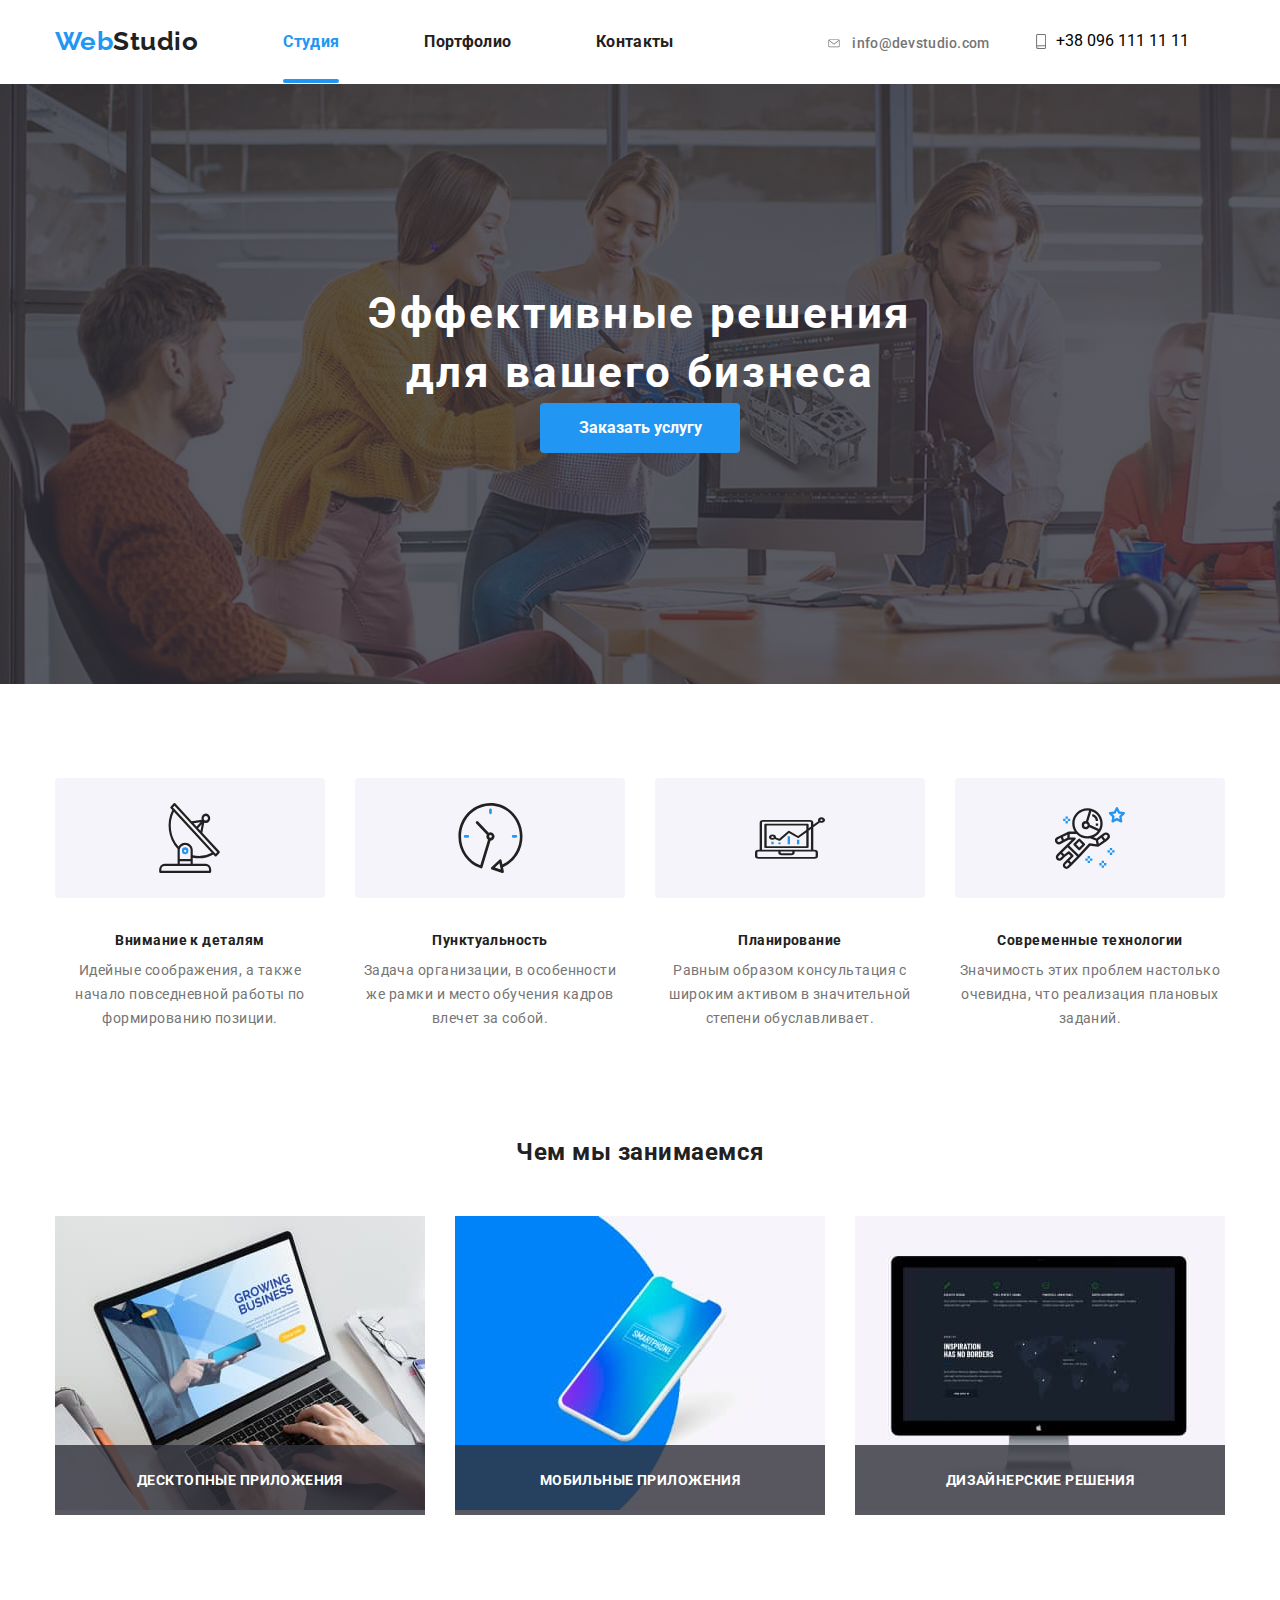
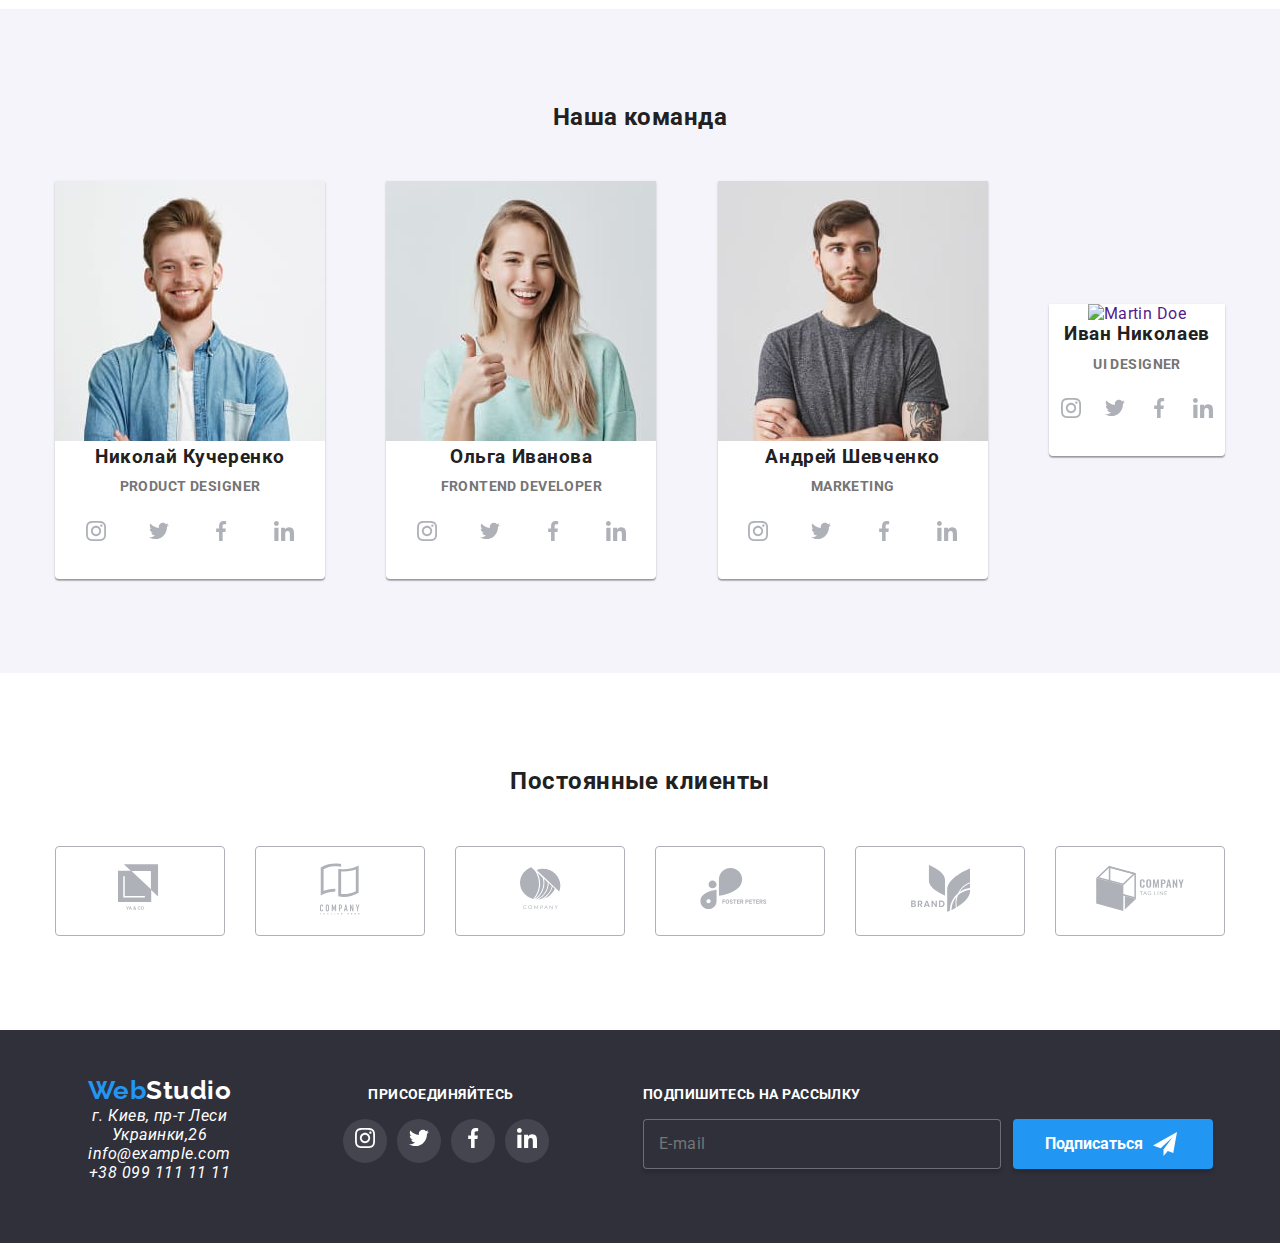
==== commit 57903234: "fix" ====
--- a/index.html
+++ b/index.html
@@ -29,7 +29,7 @@
                   </button>
                   <button class="mail-button">
                     <svg class="phone-icon">
-                    <use href="./img/sprite2.svg#icon-phone"icon-phone></use>
+                    <use href="./img/sprite2.svg#icon-phone"></use>
                     </svg>
                     <span>+38 096 111 11 11</span>
                   </button>
@@ -63,7 +63,7 @@
                           <input class="space" type="text" name="tel" id="tel" placeholder=" ">
                           <label class="label" for="tel">Телефон</label>
                           <svg class="tel icon">
-                            <use href="./img/sprite3.svg#icon-phone2"icon-phone2></use>
+                            <use href="./img/sprite3.svg#icon-phone2"></use>
                           </svg>
                         </li>
                         <li class="form-field">
@@ -81,7 +81,7 @@
                       <div>
                         <label class="accept">
                           <input type="checkbox" name="checkbox">
-                          <div class="accept-icon">Соглашаюсь с рассылкой и принимаю <a class="accent" href="">Условия договора</a></div>
+                          <span class="accept-icon">Соглашаюсь с рассылкой и принимаю <a class="accent" href="">Условия договора</a></span>
                         </label>
                       </div>
                     
@@ -143,7 +143,7 @@
               
                 <a href="">
                   <div class="section-item">
-                <img src="./img/images/img1 (1).jpg" alt="Десктопные приложения" />
+                <img src="./img/images/img1(1).jpg" alt="Десктопные приложения" />
                 <p class="section-text">Десктопные приложения</p>
               </div>
               </a>
@@ -152,7 +152,7 @@
               <a href="">
                 <div class="section-item">
                 <img
-                  src="./img/images/img2 (1).jpg"
+                  src="./img/images/img2(1).jpg"
                   alt="Мобильные приложения"/>
                 <p class="section-text">Мобильные приложения</p>
               </div>
@@ -162,7 +162,7 @@
               <a href="">
                 <div class="section-item">
                 <img
-                  src="./img/images/img3 (1).jpg"
+                  src="./img/images/img3(1).jpg"
                   alt="Дизайнерские решения"/>
                   <p class="section-text">Дизайнерские решения</p>
                 </div>
@@ -178,7 +178,7 @@
           <ul class="flex just-cont" lang="en">
             <li class="white-background">
               <a href="">
-                <img src="./img/images/photo1 (1).jpg" alt="John Smith"
+                <img src="./img/images/photo1(1).jpg" alt="John Smith"
               /></a>
               <h3 class="interactive black-text">Николай Кучеренко</h3>
               <h4>Product Designer</h4>
@@ -215,7 +215,7 @@
             </li>
             <li class="white-background">
               <a href="">
-                <img src="./img/images/photo2 (1).jpg" alt="Marta Stewart"
+                <img src="./img/images/photo2(1).jpg" alt="Marta Stewart"
               /></a>
               <h3 class="interactive black-text">Ольга Иванова</h3>
               <h4>Frontend Developer</h4>
@@ -252,7 +252,7 @@
             </li>
             <li class="white-background">
               <a href="">
-                <img src="./img/images/photo3 (1).jpg" alt="Robert Jakis"
+                <img src="./img/images/photo3(1).jpg" alt="Robert Jakis"
               /></a>
               <h3 class="interactive black-text">Андрей Шевченко</h3>
               <h4>Marketing</h4>
@@ -287,11 +287,9 @@
                 </li>
               </ul>
             </li>
-          
-            </li>
-            <li class="white-background">
-              <a href="">
-                <img src="./img/images/photo4 (1).jpg" alt="Martin Doe"
+          <li class="white-background">
+              <a href="">
+                <img src="./img/images/photo4(1).jpg" alt="Martin Doe"
               /></a>
               <h3 class="interactive black-text">Иван Николаев</h3>
               <h4>UI Designer</h4>
@@ -440,7 +438,7 @@
             </form>
           
         </div>
-    
+        </div>
     </footer>
     <script src="./js/modal.js"></script>
   </body>
--- a/css/main.min.css
+++ b/css/main.min.css
@@ -1,2 +1,2 @@
-html{-webkit-box-sizing:border-box;box-sizing:border-box}ul{list-style:none;-webkit-padding-start:0;padding-inline-start:0;-webkit-margin-before:0;margin-block-start:0;-webkit-margin-after:0;margin-block-end:0}a{text-decoration:none}h1,h2,h3,h4,ul,p{margin-top:0}body{background:#ffffff;font-family:"Roboto", sans-serif;color:#757575;letter-spacing:0.03em;font-size:16px;line-height:1.2}.pad{padding-top:94px;padding-bottom:94px}.container{position:relative;margin-left:auto;margin-right:auto;padding-left:15px;padding-right:15px;width:1200px;text-align:center}section{margin-bottom:94px}.list{list-style:none;color:#212121}.flex{display:-webkit-box;display:-ms-flexbox;display:flex;-webkit-box-align:center;-ms-flex-align:center;align-items:center}.button{font-family:inherit;display:inline-block;border-radius:4px;margin:0;padding:0}.form-field{position:relative}.flex-container{display:-webkit-box;display:-ms-flexbox;display:flex;-ms-flex-wrap:wrap;flex-wrap:wrap}.flex-element{width:370px;margin-right:30px;margin-bottom:30px}h2{color:var(--secondary-color);margin-top:0;margin-bottom:50px;text-align:center}h3{margin-bottom:10px}h4{margin-bottom:16px;font-style:400px;font-weight:bold;font-size:14px;line-height:1.2;letter-spacing:0.03em;text-transform:uppercase}.logo{font-family:"Raleway", sans-serif;font-weight:700;color:#2196f3;font-size:26px;line-height:1.2}.black-logo{color:#212121}.nav-text.current{color:#2196f3}.no-margin{margin-bottom:0}.nav-text{color:#212121;font-family:"Roboto", sans-serif;font-weight:700;letter-spacing:0.02em;margin-left:50px;display:block;padding-top:32px;padding-bottom:32px}.nav-text:first-child{margin-left:85px}.nav-text:hover,.nav-text:focus{color:#2196f3;-webkit-transition:250ms cubic-bezier(0.4, 0, 0.2, 1);transition:250ms cubic-bezier(0.4, 0, 0.2, 1)}.current{position:relative;display:block}.current::after{content:"";width:100%;height:4px;position:absolute;display:block;bottom:0;background-color:#2196f3;border-radius:2px}.header-margin{margin-bottom:94px}.adress{margin-left:auto}.mail-button{display:-webkit-inline-box;display:-ms-inline-flexbox;display:inline-flex;-webkit-box-align:center;-ms-flex-align:center;align-items:center;border-style:none;padding-top:32px;padding-bottom:32px;background-color:#fff;text-decoration:none;margin-right:30px;cursor:pointer}.mail-button-icon{height:11.2px;width:16px;margin-right:10px;fill:#757575}.mail-button:hover .mail-button-icon{fill:#2196f3;-webkit-transition:250ms cubic-bezier(0.4, 0, 0.2, 1);transition:250ms cubic-bezier(0.4, 0, 0.2, 1)}.phone-icon{height:15px;width:10px;margin-right:10px;fill:#757575}.mail-button:hover .phone-icon{fill:#2196f3;-webkit-transition:250ms cubic-bezier(0.4, 0, 0.2, 1);transition:250ms cubic-bezier(0.4, 0, 0.2, 1)}.e-mail-address{color:#757575;font-weight:500;font-size:14px;line-height:1.2;letter-spacing:0.02em}.mail-button:hover .e-mail-address{color:#2196f3;-webkit-transition:250ms cubic-bezier(0.4, 0, 0.2, 1);transition:250ms cubic-bezier(0.4, 0, 0.2, 1)}.overlay{background-image:-webkit-gradient(linear, left top, right top, from(rgba(47,48,58,0.8)), to(rgba(47,48,58,0.8))),url("../img/images/Header img.jpg");background-image:linear-gradient(to right, rgba(47,48,58,0.8), rgba(47,48,58,0.8)),url("../img/images/Header img.jpg");height:600px;max-width:1600px;margin-left:auto;margin-right:auto}.hero-title{font-weight:900px;font-size:44px;line-height:1.36;letter-spacing:0.06em;color:#fff;padding:200px 252px;padding-bottom:0px;margin-bottom:0}.hero-order{font-weight:700;font-size:16px;line-height:1.87px;letter-spacing:0.06em;margin-top:30px;margin-bottom:200px}.button.primary{color:#fff;background-color:#2196f3;font-weight:700;font-size:16px;line-height:30px;cursor:pointer;padding:10px 32px;border:none;width:200px;height:50px}.button{font-family:inherit;display:inline-block;border-radius:4px}.modal{position:absolute;width:528px;height:581px;-webkit-box-shadow:0px 2px 1px rgba(0,0,0,0.2),0px 1px 1px rgba(0,0,0,0.14),0px 1px 3px rgba(0,0,0,0.12);box-shadow:0px 2px 1px rgba(0,0,0,0.2),0px 1px 1px rgba(0,0,0,0.14),0px 1px 3px rgba(0,0,0,0.12);left:536px;top:160px;background-color:#fff;border-radius:4px}.modal-title{font-weight:700px;font-size:20px;line-height:1.2;text-align:center;letter-spacing:0.03em;color:#212121;margin-top:40px;margin-left:40px;margin-right:40px;margin-bottom:30px}.backdrop{position:fixed;width:1600px;height:1024px;left:0px;top:0px;background:rgba(0,0,0,0.2);z-index:3}.backdrophidden{opacity:0;pointer-events:none}.space{position:relative;border:1px solid rgba(33,33,33,0.2);-webkit-box-sizing:border-box;box-sizing:border-box;border-radius:4px;width:448px;height:40px;margin-bottom:28px;cursor:pointer;padding-left:42px}.space:focus+.label{color:#2196f3;-webkit-transform:translateY(-32px);transform:translateY(-32px)}.space:not(:placeholder-shown)+label{-webkit-transform:translateY(-36px);transform:translateY(-36px)}.space:focus ~ .icon{fill:var(--accent-color)}.space:hover,.space:focus{border:1px solid #2196F3}.label{position:absolute;left:82px;top:12px;bottom:12px;font-weight:400px;font-size:14px;line-height:1.2;letter-spacing:0.01em}.comment{position:relative}.label-comment{position:absolute;left:57px;top:12px;bottom:12px;font-weight:400px;font-size:14px;line-height:1.2;letter-spacing:0.01em}.comment:focus .label-comment{color:#2196f3;-webkit-transform:translateY(-36px);transform:translateY(-36px)}.comment-space:focus+.label-comment{color:#2196f3;-webkit-transform:translateY(-32px);transform:translateY(-32px)}.comment-space{border:1px solid rgba(33,33,33,0.2);-webkit-box-sizing:border-box;box-sizing:border-box;border-radius:4px;width:448px;height:120px;cursor:pointer;margin-bottom:20px}.name.icon{position:absolute;width:12px;height:12px;top:14px;left:60px}.tel.icon{position:absolute;width:13px;height:13px;top:13.26px;left:60px}.e-mail.icon{position:absolute;width:15px;height:12px;top:14px;left:60px}.accept{display:-webkit-box;display:-ms-flexbox;display:flex;-webkit-box-align:center;-ms-flex-align:center;align-items:center;margin-left:54px;margin-bottom:30px;font-weight:400px;font-size:14px;line-height:1.7;letter-spacing:0.03em}.icon-cross{position:absolute;top:8px;right:8px;width:30px;height:30px;border:1px solid rgba(0,0,0,0.1);border-radius:50%;padding:7px;cursor:pointer}.accent{color:#2196f3}.checkbox{position:absolute;width:1px;height:1px;margin:-1px;padding:0;border:0;clip:rect(0 0 0 0);overflow:hidden}.accept-icon{margin-left:9px}.checkbox:checked+.accept-icon{background-color:#2196f3;background-image:url("../../img/vector/icon check.svg");background-size:contain;background-color:transparent}.opacity{position:absolute;opacity:0}.block{margin-left:30px}.antenna{display:inline-block;height:120px;width:270px;margin-bottom:30px;border-radius:4px;border-style:none;background-color:#F5F4FA;background-image:url("../../img/vector/antenna 1.svg");background-size:65.32px 70px;background-repeat:no-repeat;background-position:center}.clock{display:inline-block;height:120px;width:270px;border-radius:4px;border-style:none;background-color:#F5F4FA;margin-bottom:30px;background-image:url("../img/vector/clock 1.svg");background-size:66.96px 70px;background-repeat:no-repeat;background-position:center}.diagram{display:inline-block;height:120px;width:270px;border-radius:4px;border-style:none;background-color:#F5F4FA;margin-bottom:30px;background-image:url("../img/vector/diagram 1.svg");background-size:70px 53.69px;background-repeat:no-repeat;background-position:center}.astronaut{display:inline-block;height:120px;width:270px;border-radius:4px;border-style:none;background-color:#F5F4FA;margin-bottom:30px;background-image:url("../img/vector/astronaut.svg");background-size:70px 70px;background-repeat:no-repeat;background-position:center}.section-title{font-size:14px;line-height:16px;color:#212121}.paragraph{font-size:14px;line-height:24px;color:#757575}.just-cont{-webkit-box-pack:justify;-ms-flex-pack:justify;justify-content:space-between}.section-item{position:relative}.section-text{content:"";position:absolute;width:100%;height:70px;background-color:rgba(47,48,58,0.8);bottom:0;color:#fff;font-weight:bold;text-transform:uppercase;font-size:14px;line-height:1.2;letter-spacing:0.03em;margin:0;padding-top:27px}.team-background{background-color:#F5F4FA}.white-background{background-color:#fff;-webkit-box-shadow:0px 2px 1px rgba(0,0,0,0.2),0px 1px 1px rgba(0,0,0,0.14),0px 1px 3px rgba(0,0,0,0.12);box-shadow:0px 2px 1px rgba(0,0,0,0.2),0px 1px 1px rgba(0,0,0,0.14),0px 1px 3px rgba(0,0,0,0.12);border-radius:0px 0px 4px 4px}.black-text{color:#212121;letter-spacing:0.03em}.around{-webkit-box-pack:space-evenly;-ms-flex-pack:space-evenly;justify-content:space-evenly}.social{display:inline-block;height:44px;width:44px;border-radius:50%;border-style:none;padding:0;margin:0;background-color:#fff;cursor:pointer;margin-bottom:24px}.social:hover{background-color:#2196f3;-webkit-transition:250ms cubic-bezier(0.4, 0, 0.2, 1);transition:250ms cubic-bezier(0.4, 0, 0.2, 1)}.social-icon{width:20px;height:20px;fill:#AFB1B8}.social:hover .social-icon{fill:white;-webkit-transition:250ms cubic-bezier(0.4, 0, 0.2, 1);transition:250ms cubic-bezier(0.4, 0, 0.2, 1)}.button-client{-webkit-box-sizing:border-box;box-sizing:border-box;border-radius:4px;width:170px;height:90px;border:1px solid #AFB1B8;background-color:#fff;cursor:pointer}.button-client:hover,.button-client:focus{border-color:#2196f3;-webkit-transition:250ms cubic-bezier(0.4, 0, 0.2, 1);transition:250ms cubic-bezier(0.4, 0, 0.2, 1)}.button-icon-one{width:44.27px;height:49.23px;fill:#AFB1B8}.button-client:hover .button-icon-one{fill:#2196f3;-webkit-transition:250ms cubic-bezier(0.4, 0, 0.2, 1);transition:250ms cubic-bezier(0.4, 0, 0.2, 1)}.button-icon-two{width:40px;height:52px;fill:#AFB1B8}.button-client:hover .button-icon-two{fill:#2196f3;-webkit-transition:250ms cubic-bezier(0.4, 0, 0.2, 1);transition:250ms cubic-bezier(0.4, 0, 0.2, 1)}.button-icon-three{width:41px;height:42.6px;fill:#AFB1B8}.button-client:hover .button-icon-three{fill:#2196f3;-webkit-transition:250ms cubic-bezier(0.4, 0, 0.2, 1);transition:250ms cubic-bezier(0.4, 0, 0.2, 1)}.button-icon-four{width:79.66px;height:42.02px;fill:#AFB1B8}.button-client:hover .button-icon-four{fill:#2196f3;-webkit-transition:250ms cubic-bezier(0.4, 0, 0.2, 1);transition:250ms cubic-bezier(0.4, 0, 0.2, 1)}.button-icon-five{width:59px;height:47px;fill:#AFB1B8}.button-icon-five .button-client:hover .button-icon-five{fill:#2196f3;-webkit-transition:250ms cubic-bezier(0.4, 0, 0.2, 1);transition:250ms cubic-bezier(0.4, 0, 0.2, 1)}.button-icon-six{width:88.48px;height:45.44px;fill:#AFB1B8}.button-client:hover .button-icon-six{fill:#2196f3;-webkit-transition:250ms cubic-bezier(0.4, 0, 0.2, 1);transition:250ms cubic-bezier(0.4, 0, 0.2, 1)}.footer{font-weight:700;font-size:14px;line-height:1.2;color:#fff}.bgcolor{background-color:#2f303a;text-align:center}.flex-base{display:-webkit-box;display:-ms-flexbox;display:flex;-webkit-box-align:baseline;-ms-flex-align:baseline;align-items:baseline}.join{margin-left:69px;margin-right:94px;margin-top:56px;margin-bottom:56px;color:#fff}.social-footer{display:inline-block;height:44px;width:44px;border-radius:50%;border-style:none;padding:0;margin:0;background-color:rgba(255,255,255,0.1);cursor:pointer;margin-bottom:24px;margin-left:10px}.social-footer:hover{background-color:#2196f3;-webkit-transition:250ms cubic-bezier(0.4, 0, 0.2, 1);transition:250ms cubic-bezier(0.4, 0, 0.2, 1)}.subscribe-section{margin-right:12px}.subscribe{width:358px;height:50px;border:1px solid rgba(255,255,255,0.3);-webkit-box-sizing:border-box;box-sizing:border-box;-webkit-box-shadow:0px 4px 4px rgba(0,0,0,0.15);box-shadow:0px 4px 4px rgba(0,0,0,0.15);border-radius:4px;background-color:#2f303a}.e-mail{position:absolute;top:15px;left:16px}.subscribe:focus+.e-mail{color:transparent}.subscribe:not(:placeholder-shown)+.subscribe:focus+.e-mail{color:transparent}.e-mail-button{display:-webkit-box;display:-ms-flexbox;display:flex;position:relative}.social-footer-icon{width:20px;height:20px;fill:#fff}.send{display:-webkit-box;display:-ms-flexbox;display:flex;-webkit-box-align:center;-ms-flex-align:center;align-items:center;-ms-flex-item-align:center;align-self:center;color:#fff;background-color:#2196f3;font-weight:700;font-size:16px;line-height:30px;cursor:pointer;padding:10px 32px;border:none;min-width:200px;height:50px;-webkit-box-shadow:0px 4px 4px rgba(0,0,0,0.15);box-shadow:0px 4px 4px rgba(0,0,0,0.15);border-radius:4px;margin-left:12px}.send-icon{width:24px;height:24px;margin-left:10px}.subscribe .white{color:white}.white{color:#fff}.portfolio-nav{display:-webkit-inline-box;display:-ms-inline-flexbox;display:inline-flex;border:none;margin:0;padding:6px 22px;border-radius:4px;background-color:#F5F4FA;color:#212121;font-weight:700;font-size:1.6;cursor:pointer}.portfolio-nav:hover,.portfolio-nav:focus{background-color:#2196f3;color:#fff;-webkit-transition:250ms cubic-bezier(0.4, 0, 0.2, 1);transition:250ms cubic-bezier(0.4, 0, 0.2, 1)}.nav-center{-webkit-box-pack:center;-ms-flex-pack:center;justify-content:center}.m-n{margin-right:8px}.border{border:1px solid #EEEEEE;cursor:pointer}.border:hover,.border:focus{-webkit-box-shadow:1px 4px 6px rgba(0,0,0,0.16),0px 4px 4px rgba(0,0,0,0.06),0px 1px 1px rgba(0,0,0,0.12);box-shadow:1px 4px 6px rgba(0,0,0,0.16),0px 4px 4px rgba(0,0,0,0.06),0px 1px 1px rgba(0,0,0,0.12);-webkit-transition:250ms cubic-bezier(0.4, 0, 0.2, 1);transition:250ms cubic-bezier(0.4, 0, 0.2, 1)}.our-projects{position:relative;margin-bottom:20px}.wow{position:relative;overflow:hidden}.projects-overlay{display:inline-block;position:absolute;top:0;left:0;width:100%;height:100%;background-color:rgba(33,150,243,0.9);-webkit-transform:translateY(100%);transform:translateY(100%);pointer-events:none;-webkit-transition:250ms cubic-bezier(0.4, 0, 0.2, 1);transition:250ms cubic-bezier(0.4, 0, 0.2, 1)}.projects-description{display:block;position:absolute;font-weight:400px;opacity:1;width:370px;height:100%;text-align:center;font-size:18px;line-height:1.55;letter-spacing:0.03em;top:63px}.black-item{letter-spacing:0.06em;color:#212121;margin-bottom:4px;-webkit-box-align:start;-ms-flex-align:start;align-items:flex-start;text-align:start;padding-left:24px}.kind-of-projects{margin-bottom:20px;text-align:start;padding-left:24px}.flex-element:nth-child(3n){margin-right:0}.flex-element:nth-last-child(-n+3){margin-bottom:0}.border:hover .projects-overlay{-webkit-transform:translateY(0%);transform:translateY(0%);-webkit-transition:250ms cubic-bezier(0.4, 0, 0.2, 1);transition:250ms cubic-bezier(0.4, 0, 0.2, 1);color:#fff}
+html{-webkit-box-sizing:border-box;box-sizing:border-box}ul{list-style:none;-webkit-padding-start:0;padding-inline-start:0;-webkit-margin-before:0;margin-block-start:0;-webkit-margin-after:0;margin-block-end:0}a{text-decoration:none}h1,h2,h3,h4,ul,p{margin-top:0}body{background:#ffffff;font-family:"Roboto", sans-serif;color:#757575;letter-spacing:0.03em;font-size:16px;line-height:1.2}.pad{padding-top:94px;padding-bottom:94px}.container{position:relative;margin-left:auto;margin-right:auto;padding-left:15px;padding-right:15px;width:1200px;text-align:center}section{margin-bottom:94px}.list{list-style:none;color:#212121}.flex{display:-webkit-box;display:-ms-flexbox;display:flex;-webkit-box-align:center;-ms-flex-align:center;align-items:center}.button{font-family:inherit;display:inline-block;border-radius:4px;margin:0;padding:0}.form-field{position:relative}.flex-container{display:-webkit-box;display:-ms-flexbox;display:flex;-ms-flex-wrap:wrap;flex-wrap:wrap}.flex-element{width:370px;margin-right:30px;margin-bottom:30px}h2{color:#212121;margin-top:0;margin-bottom:50px;text-align:center}h3{margin-bottom:10px}h4{margin-bottom:16px;font-style:normal;font-weight:bold;font-size:14px;line-height:1.2;letter-spacing:0.03em;text-transform:uppercase}.logo{font-family:"Raleway", sans-serif;font-weight:700;color:#2196f3;font-size:26px;line-height:1.2}.black-logo{color:#212121}.nav-text.current{color:#2196f3}.no-margin{margin-bottom:0}.nav-text{color:#212121;font-family:"Roboto", sans-serif;font-weight:700;letter-spacing:0.02em;margin-left:50px;display:block;padding-top:32px;padding-bottom:32px}.nav-text:first-child{margin-left:85px}.nav-text:hover,.nav-text:focus{color:#2196f3;-webkit-transition:250ms cubic-bezier(0.4, 0, 0.2, 1);transition:250ms cubic-bezier(0.4, 0, 0.2, 1)}.current{position:relative;display:block}.current::after{content:"";width:100%;height:4px;position:absolute;display:block;bottom:0;background-color:#2196f3;border-radius:2px}.header-margin{margin-bottom:94px}.adress{margin-left:auto}.mail-button{display:-webkit-inline-box;display:-ms-inline-flexbox;display:inline-flex;-webkit-box-align:center;-ms-flex-align:center;align-items:center;border-style:none;padding-top:32px;padding-bottom:32px;background-color:#fff;text-decoration:none;margin-right:30px;cursor:pointer}.mail-button-icon{height:11.2px;width:16px;margin-right:10px;fill:#757575}.mail-button:hover .mail-button-icon{fill:#2196f3;-webkit-transition:250ms cubic-bezier(0.4, 0, 0.2, 1);transition:250ms cubic-bezier(0.4, 0, 0.2, 1)}.phone-icon{height:15px;width:10px;margin-right:10px;fill:#757575}.mail-button:hover .phone-icon{fill:#2196f3;-webkit-transition:250ms cubic-bezier(0.4, 0, 0.2, 1);transition:250ms cubic-bezier(0.4, 0, 0.2, 1)}.e-mail-address{color:#757575;font-weight:500;font-size:14px;line-height:1.2;letter-spacing:0.02em}.mail-button:hover .e-mail-address{color:#2196f3;-webkit-transition:250ms cubic-bezier(0.4, 0, 0.2, 1);transition:250ms cubic-bezier(0.4, 0, 0.2, 1)}.overlay{background-image:-webkit-gradient(linear, left top, right top, from(rgba(47,48,58,0.8)), to(rgba(47,48,58,0.8))),url("../img/images/Header img.jpg");background-image:linear-gradient(to right, rgba(47,48,58,0.8), rgba(47,48,58,0.8)),url("../img/images/Header img.jpg");height:600px;max-width:1600px;margin-left:auto;margin-right:auto}.hero-title{font-weight:900px;font-size:44px;line-height:1.36;letter-spacing:0.06em;color:#fff;padding:200px 252px;padding-bottom:0px;margin-bottom:0}.hero-order{font-weight:700;font-size:16px;line-height:1.87px;letter-spacing:0.06em;margin-top:30px;margin-bottom:200px}.button.primary{color:#fff;background-color:#2196f3;font-weight:700;font-size:16px;line-height:30px;cursor:pointer;padding:10px 32px;border:none;width:200px;height:50px}.button{font-family:inherit;display:inline-block;border-radius:4px}.modal{position:absolute;width:528px;height:581px;-webkit-box-shadow:0px 2px 1px rgba(0,0,0,0.2),0px 1px 1px rgba(0,0,0,0.14),0px 1px 3px rgba(0,0,0,0.12);box-shadow:0px 2px 1px rgba(0,0,0,0.2),0px 1px 1px rgba(0,0,0,0.14),0px 1px 3px rgba(0,0,0,0.12);left:536px;top:160px;background-color:#fff;border-radius:4px}.modal-title{font-weight:700px;font-size:20px;line-height:1.2;text-align:center;letter-spacing:0.03em;color:#212121;margin-top:40px;margin-left:40px;margin-right:40px;margin-bottom:30px}.backdrop{position:fixed;width:1600px;height:1024px;left:0px;top:0px;background:rgba(0,0,0,0.2);z-index:3}.backdrop.is-hidden{opacity:0;pointer-events:none}.space{position:relative;border:1px solid rgba(33,33,33,0.2);-webkit-box-sizing:border-box;box-sizing:border-box;border-radius:4px;width:448px;height:40px;margin-bottom:28px;cursor:pointer;padding-left:42px}.space:focus+.label{color:#2196f3;-webkit-transform:translateY(-32px);transform:translateY(-32px)}.space:not(:placeholder-shown)+label{-webkit-transform:translateY(-36px);transform:translateY(-36px)}.space:focus ~ .icon{fill:var(--accent-color)}.space:hover,.space:focus{border:1px solid #2196F3}.label{position:absolute;left:82px;top:12px;bottom:12px;font-weight:400px;font-size:14px;line-height:1.2;letter-spacing:0.01em}.comment{position:relative}.label-comment{position:absolute;left:57px;top:12px;bottom:12px;font-weight:400px;font-size:14px;line-height:1.2;letter-spacing:0.01em}.comment:focus .label-comment{color:#2196f3;-webkit-transform:translateY(-36px);transform:translateY(-36px)}.comment-space:focus+.label-comment{color:#2196f3;-webkit-transform:translateY(-32px);transform:translateY(-32px)}.comment-space{border:1px solid rgba(33,33,33,0.2);-webkit-box-sizing:border-box;box-sizing:border-box;border-radius:4px;width:448px;height:120px;cursor:pointer;margin-bottom:20px}.name.icon{position:absolute;width:12px;height:12px;top:14px;left:60px}.tel.icon{position:absolute;width:13px;height:13px;top:13.26px;left:60px}.e-mail.icon{position:absolute;width:15px;height:12px;top:14px;left:60px}.accept{display:-webkit-box;display:-ms-flexbox;display:flex;-webkit-box-align:center;-ms-flex-align:center;align-items:center;margin-left:54px;margin-bottom:30px;font-weight:400px;font-size:14px;line-height:1.7;letter-spacing:0.03em}.icon-cross{position:absolute;top:8px;right:8px;width:30px;height:30px;border:1px solid rgba(0,0,0,0.1);border-radius:50%;padding:7px;cursor:pointer}.accent{color:#2196f3}.checkbox{position:absolute;width:1px;height:1px;margin:-1px;padding:0;border:0;clip:rect(0 0 0 0);overflow:hidden}.accept-icon{margin-left:9px}.checkbox:checked+.accept-icon{background-color:#2196f3;background-image:url("../../img/vector/icon check.svg");background-size:contain;background-color:transparent}.opacity{position:absolute;opacity:0}.block{margin-left:30px}.antenna{display:inline-block;height:120px;width:270px;margin-bottom:30px;border-radius:4px;border-style:none;background-color:#F5F4FA;background-image:url("../img/vector/antenna 1.svg");background-size:65.32px 70px;background-repeat:no-repeat;background-position:center}.clock{display:inline-block;height:120px;width:270px;border-radius:4px;border-style:none;background-color:#F5F4FA;margin-bottom:30px;background-image:url("../img/vector/clock 1.svg");background-size:66.96px 70px;background-repeat:no-repeat;background-position:center}.diagram{display:inline-block;height:120px;width:270px;border-radius:4px;border-style:none;background-color:#F5F4FA;margin-bottom:30px;background-image:url("../img/vector/diagram 1.svg");background-size:70px 53.69px;background-repeat:no-repeat;background-position:center}.astronaut{display:inline-block;height:120px;width:270px;border-radius:4px;border-style:none;background-color:#F5F4FA;margin-bottom:30px;background-image:url("../img/vector/astronaut.svg");background-size:70px 70px;background-repeat:no-repeat;background-position:center}.section-title{font-size:14px;line-height:16px;color:#212121}.paragraph{font-size:14px;line-height:24px;color:#757575}.just-cont{-webkit-box-pack:justify;-ms-flex-pack:justify;justify-content:space-between}.section-item{position:relative}.section-text{content:"";position:absolute;width:100%;height:70px;background-color:rgba(47,48,58,0.8);bottom:0;color:#fff;font-weight:bold;text-transform:uppercase;font-size:14px;line-height:1.2;letter-spacing:0.03em;margin:0;padding-top:27px}.team-background{background-color:#F5F4FA}.white-background{background-color:#fff;-webkit-box-shadow:0px 2px 1px rgba(0,0,0,0.2),0px 1px 1px rgba(0,0,0,0.14),0px 1px 3px rgba(0,0,0,0.12);box-shadow:0px 2px 1px rgba(0,0,0,0.2),0px 1px 1px rgba(0,0,0,0.14),0px 1px 3px rgba(0,0,0,0.12);border-radius:0px 0px 4px 4px}.black-text{color:#212121;letter-spacing:0.03em}.around{-webkit-box-pack:space-evenly;-ms-flex-pack:space-evenly;justify-content:space-evenly}.social{display:inline-block;height:44px;width:44px;border-radius:50%;border-style:none;padding:0;margin:0;background-color:#fff;cursor:pointer;margin-bottom:24px}.social:hover{background-color:#2196f3;-webkit-transition:250ms cubic-bezier(0.4, 0, 0.2, 1);transition:250ms cubic-bezier(0.4, 0, 0.2, 1)}.social-icon{width:20px;height:20px;fill:#AFB1B8}.social:hover .social-icon{fill:white;-webkit-transition:250ms cubic-bezier(0.4, 0, 0.2, 1);transition:250ms cubic-bezier(0.4, 0, 0.2, 1)}.button-client{-webkit-box-sizing:border-box;box-sizing:border-box;border-radius:4px;width:170px;height:90px;border:1px solid #AFB1B8;background-color:#fff;cursor:pointer}.button-client:hover,.button-client:focus{border-color:#2196f3;-webkit-transition:250ms cubic-bezier(0.4, 0, 0.2, 1);transition:250ms cubic-bezier(0.4, 0, 0.2, 1)}.button-icon-one{width:44.27px;height:49.23px;fill:#AFB1B8}.button-client:hover .button-icon-one{fill:#2196f3;-webkit-transition:250ms cubic-bezier(0.4, 0, 0.2, 1);transition:250ms cubic-bezier(0.4, 0, 0.2, 1)}.button-icon-two{width:40px;height:52px;fill:#AFB1B8}.button-client:hover .button-icon-two{fill:#2196f3;-webkit-transition:250ms cubic-bezier(0.4, 0, 0.2, 1);transition:250ms cubic-bezier(0.4, 0, 0.2, 1)}.button-icon-three{width:41px;height:42.6px;fill:#AFB1B8}.button-client:hover .button-icon-three{fill:#2196f3;-webkit-transition:250ms cubic-bezier(0.4, 0, 0.2, 1);transition:250ms cubic-bezier(0.4, 0, 0.2, 1)}.button-icon-four{width:79.66px;height:42.02px;fill:#AFB1B8}.button-client:hover .button-icon-four{fill:#2196f3;-webkit-transition:250ms cubic-bezier(0.4, 0, 0.2, 1);transition:250ms cubic-bezier(0.4, 0, 0.2, 1)}.button-icon-five{width:59px;height:47px;fill:#AFB1B8}.button-icon-five .button-client:hover .button-icon-five{fill:#2196f3;-webkit-transition:250ms cubic-bezier(0.4, 0, 0.2, 1);transition:250ms cubic-bezier(0.4, 0, 0.2, 1)}.button-icon-six{width:88.48px;height:45.44px;fill:#AFB1B8}.button-client:hover .button-icon-six{fill:#2196f3;-webkit-transition:250ms cubic-bezier(0.4, 0, 0.2, 1);transition:250ms cubic-bezier(0.4, 0, 0.2, 1)}.footer{font-weight:700;font-size:14px;line-height:1.2;color:#fff}.bgcolor{background-color:#2f303a;text-align:center}.flex-base{display:-webkit-box;display:-ms-flexbox;display:flex;-webkit-box-align:baseline;-ms-flex-align:baseline;align-items:baseline}.join{margin-left:69px;margin-right:94px;margin-top:56px;margin-bottom:56px;color:#fff}.social-footer{display:inline-block;height:44px;width:44px;border-radius:50%;border-style:none;padding:0;margin:0;background-color:rgba(255,255,255,0.1);cursor:pointer;margin-bottom:24px;margin-left:10px}.social-footer:hover{background-color:#2196f3;-webkit-transition:250ms cubic-bezier(0.4, 0, 0.2, 1);transition:250ms cubic-bezier(0.4, 0, 0.2, 1)}.subscribe-section{margin-right:12px}.subscribe{width:358px;height:50px;border:1px solid rgba(255,255,255,0.3);-webkit-box-sizing:border-box;box-sizing:border-box;-webkit-box-shadow:0px 4px 4px rgba(0,0,0,0.15);box-shadow:0px 4px 4px rgba(0,0,0,0.15);border-radius:4px;background-color:#2f303a}.e-mail{position:absolute;top:15px;left:16px}.subscribe:focus+.e-mail{color:transparent}.subscribe:not(:placeholder-shown)+.subscribe:focus+.e-mail{color:transparent}.e-mail-button{display:-webkit-box;display:-ms-flexbox;display:flex;position:relative}.social-footer-icon{width:20px;height:20px;fill:#fff}.send{display:-webkit-box;display:-ms-flexbox;display:flex;-webkit-box-align:center;-ms-flex-align:center;align-items:center;-ms-flex-item-align:center;align-self:center;color:#fff;background-color:#2196f3;font-weight:700;font-size:16px;line-height:30px;cursor:pointer;padding:10px 32px;border:none;min-width:200px;height:50px;-webkit-box-shadow:0px 4px 4px rgba(0,0,0,0.15);box-shadow:0px 4px 4px rgba(0,0,0,0.15);border-radius:4px;margin-left:12px}.send-icon{width:24px;height:24px;margin-left:10px}.subscribe .white{color:white}.white{color:#fff}.portfolio-nav{display:-webkit-inline-box;display:-ms-inline-flexbox;display:inline-flex;border:none;margin:0;padding:6px 22px;border-radius:4px;background-color:#F5F4FA;color:#212121;font-weight:700;font-size:1.6;cursor:pointer}.portfolio-nav:hover,.portfolio-nav:focus{background-color:#2196f3;color:#fff;-webkit-transition:250ms cubic-bezier(0.4, 0, 0.2, 1);transition:250ms cubic-bezier(0.4, 0, 0.2, 1)}.nav-center{-webkit-box-pack:center;-ms-flex-pack:center;justify-content:center}.m-n{margin-right:8px}.border{border:1px solid #EEEEEE;cursor:pointer}.border:hover,.border:focus{-webkit-box-shadow:1px 4px 6px rgba(0,0,0,0.16),0px 4px 4px rgba(0,0,0,0.06),0px 1px 1px rgba(0,0,0,0.12);box-shadow:1px 4px 6px rgba(0,0,0,0.16),0px 4px 4px rgba(0,0,0,0.06),0px 1px 1px rgba(0,0,0,0.12);-webkit-transition:250ms cubic-bezier(0.4, 0, 0.2, 1);transition:250ms cubic-bezier(0.4, 0, 0.2, 1)}.our-projects{position:relative;margin-bottom:20px}.wow{position:relative;overflow:hidden}.projects-overlay{display:inline-block;position:absolute;top:0;left:0;width:100%;height:100%;background-color:rgba(33,150,243,0.9);-webkit-transform:translateY(100%);transform:translateY(100%);pointer-events:none;-webkit-transition:250ms cubic-bezier(0.4, 0, 0.2, 1);transition:250ms cubic-bezier(0.4, 0, 0.2, 1)}.projects-description{display:block;position:absolute;font-weight:400px;opacity:1;width:370px;height:100%;text-align:center;font-size:18px;line-height:1.55;letter-spacing:0.03em;top:63px}.black-item{letter-spacing:0.06em;color:#212121;margin-bottom:4px;-webkit-box-align:start;-ms-flex-align:start;align-items:flex-start;text-align:start;padding-left:24px}.kind-of-projects{margin-bottom:20px;text-align:start;padding-left:24px}.flex-element:nth-child(3n){margin-right:0}.flex-element:nth-last-child(-n+3){margin-bottom:0}.border:hover .projects-overlay{-webkit-transform:translateY(0%);transform:translateY(0%);-webkit-transition:250ms cubic-bezier(0.4, 0, 0.2, 1);transition:250ms cubic-bezier(0.4, 0, 0.2, 1);color:#fff}
 /*# sourceMappingURL=main.min.css.map */